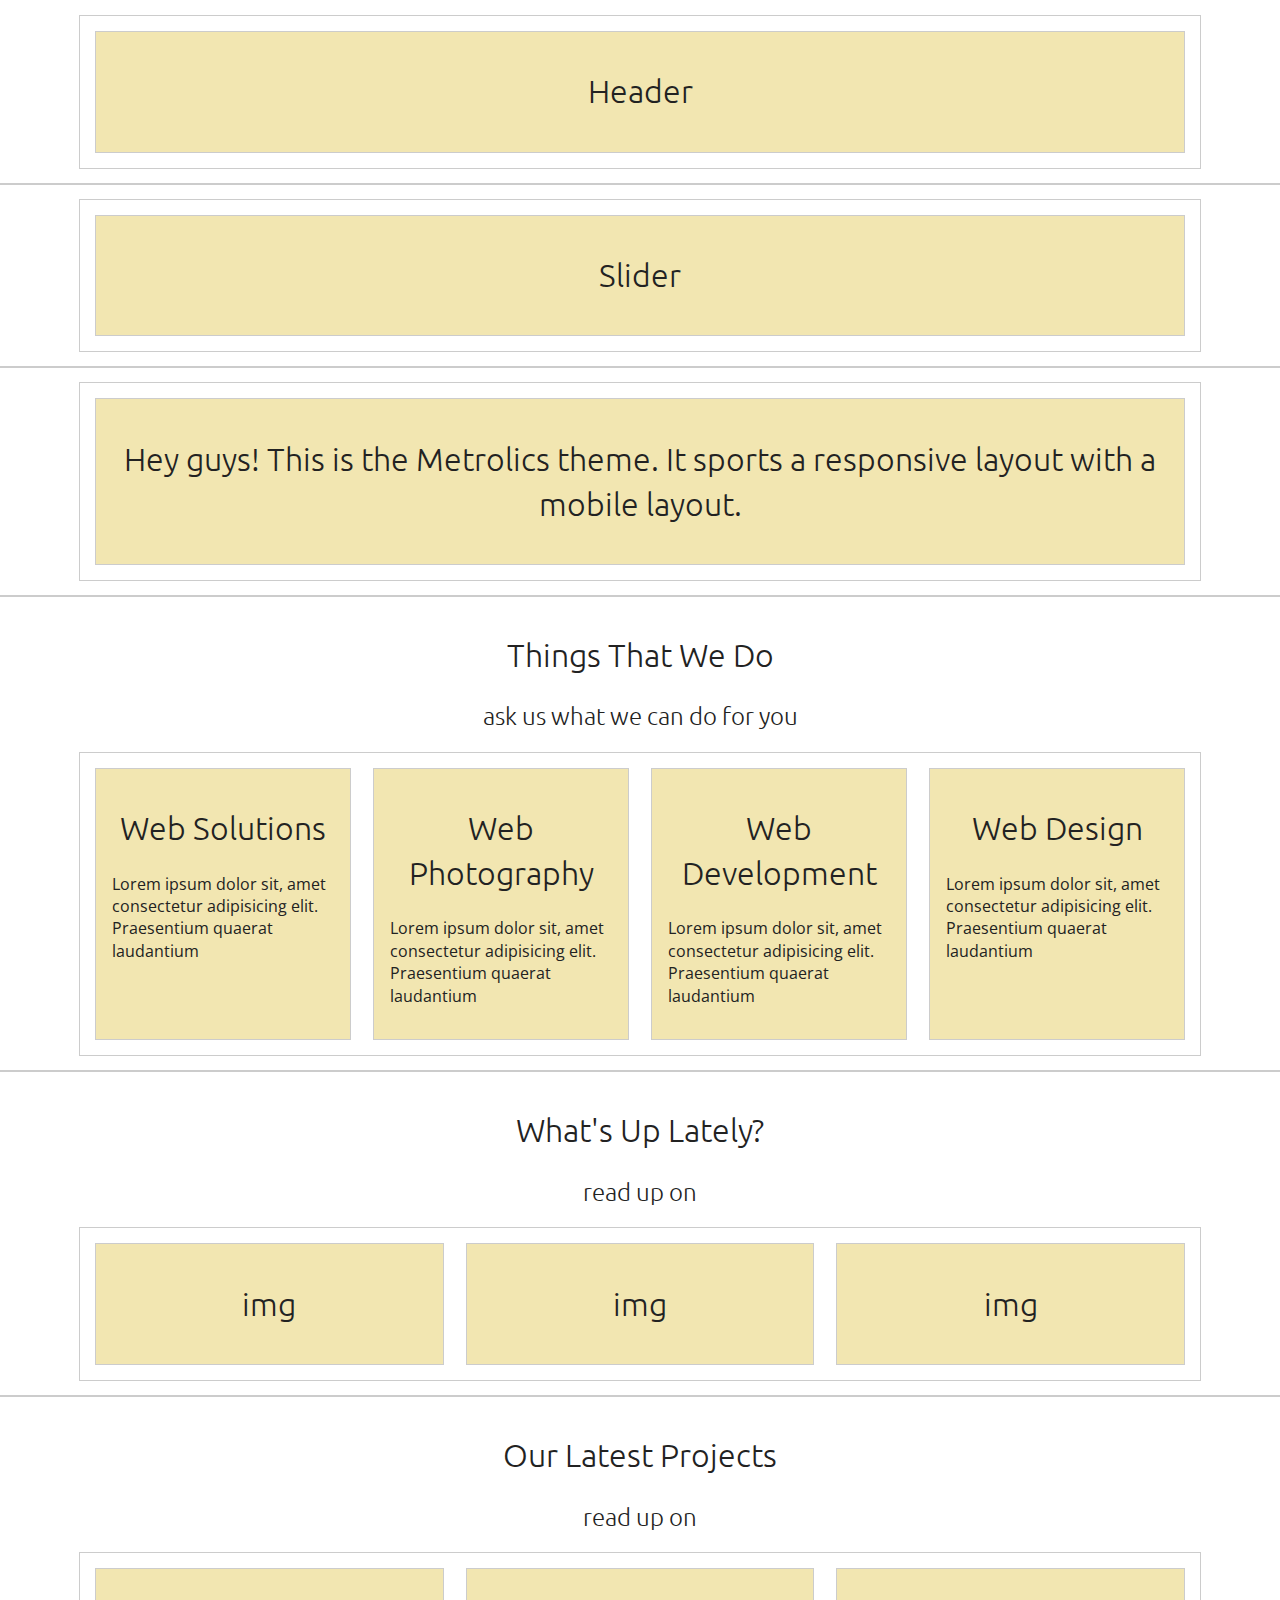
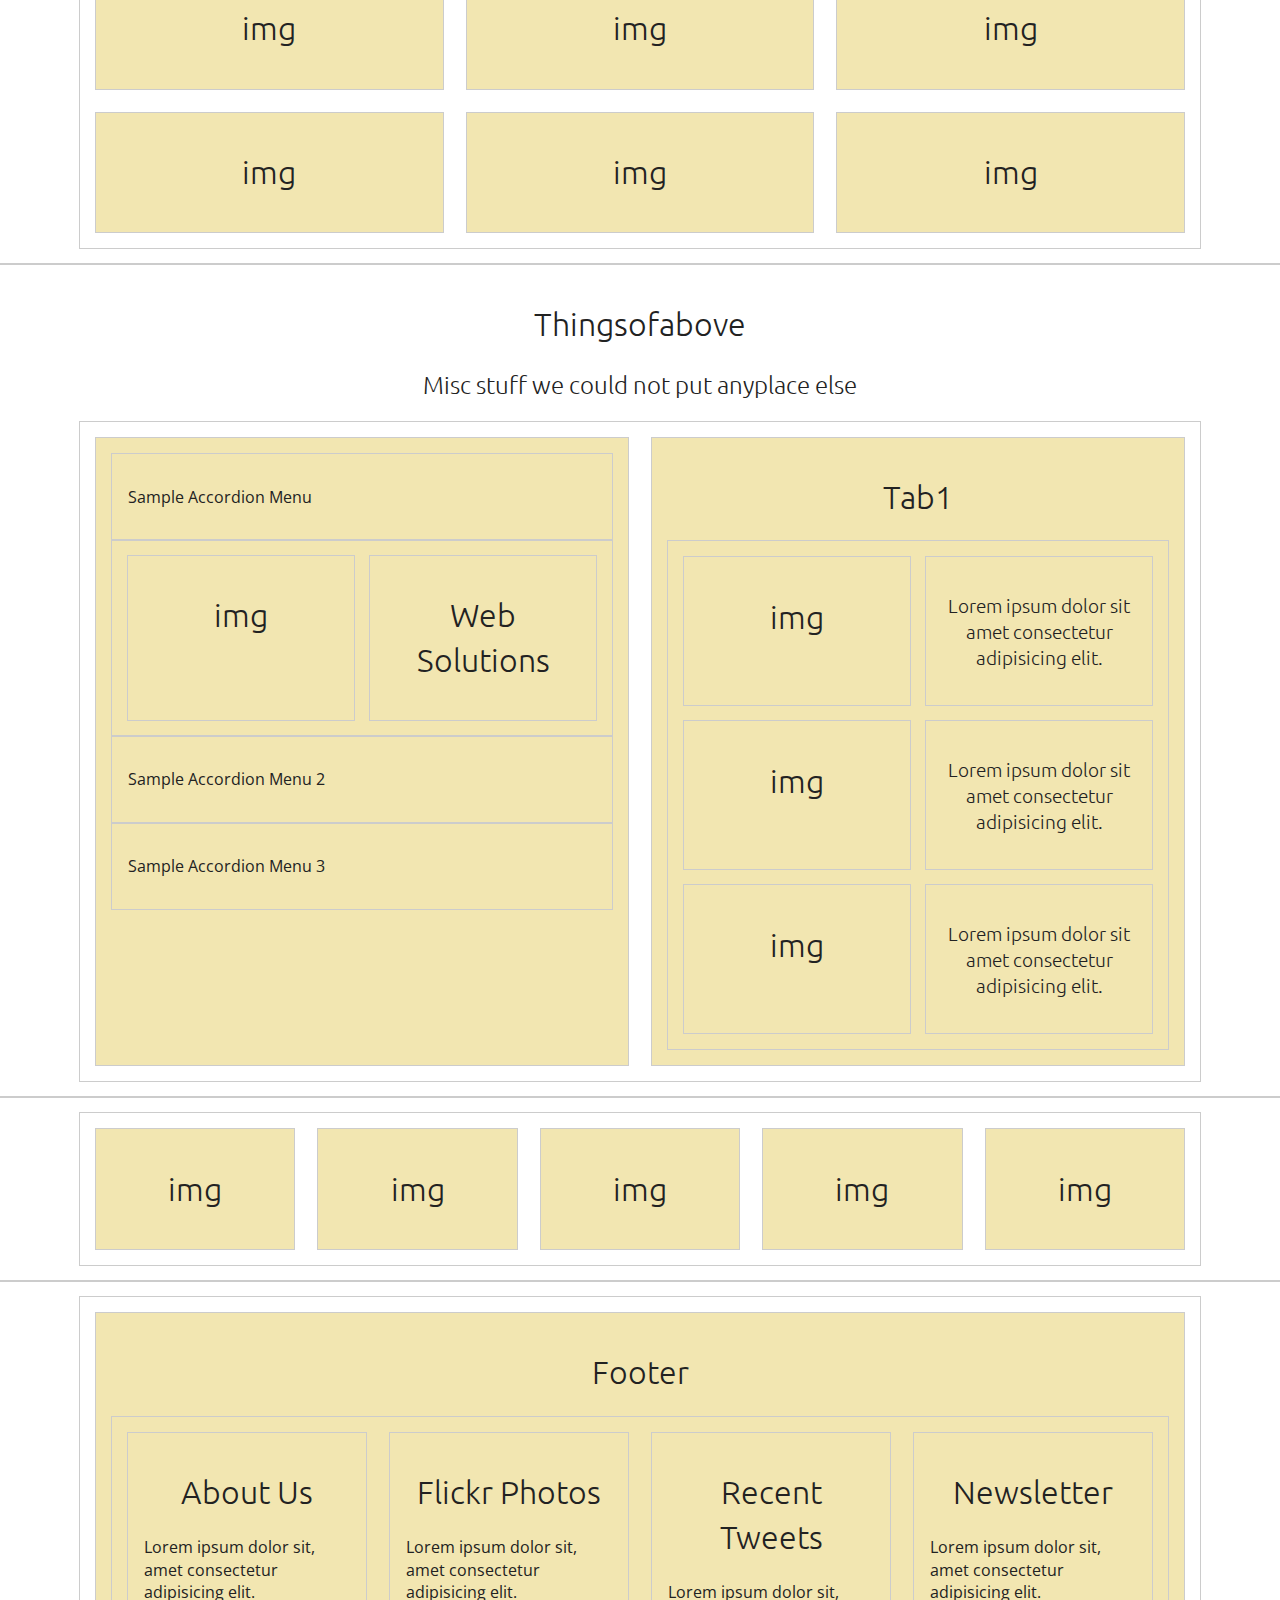
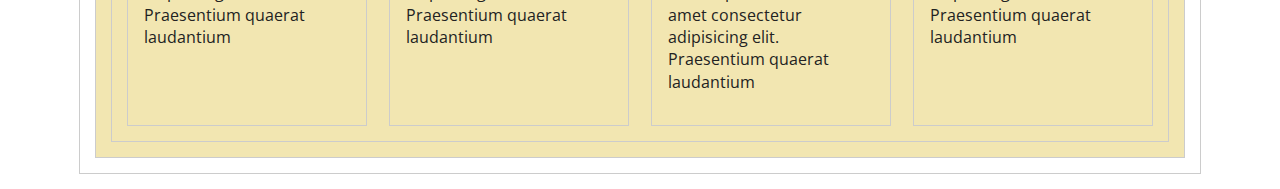
==== index.html @ db17555d "g" ====
<!doctype html>
<html class="no-js" lang="en">

<head>
    <meta charset="utf-8">
    <title>CSS Grid Example</title>
    <meta name="description" content="">
    <meta name="viewport" content="width=device-width, initial-scale=1">

    <link rel="manifest" href="site.webmanifest">
    <link rel="apple-touch-icon" href="icon.png">
    <!-- Place favicon.ico in the root directory -->

    <!-- Google Fonts used in Metrolics layout -->
    <link rel="preconnect" href="https://fonts.googleapis.com">
    <link rel="preconnect" href="https://fonts.gstatic.com" crossorigin>
    <link href="https://fonts.googleapis.com/css2?family=Open+Sans:ital,wght@0,400;0,700;1,400&family=Ubuntu:ital,wght@0,300;0,500;1,300&display=swap" rel="stylesheet">

    <link rel="stylesheet" href="css/normalize.css">
    <link rel="stylesheet" href="css/main.css">

    <meta name="theme-color" content="#fafafa">
</head>

<body>
    <header>
        <div class="row">
            <div class="col">
                <h1>Header</h1>
            </div>
        </div>
    </header>

    <div class="s-hide m-hide">
        <div class="row">
            <div class="col">
                <h1>Slider</h1>
            </div>
        </div>
    </div>

    <div class="">
        <div class="row">
            <div class="col">
                <h1>Hey guys! This is the <span>Metrolics</span> theme. It sports a responsive layout with a mobile layout.</h1>
            </div>
        </div>
    </div>

    <div class="">
        <h1> Things That We Do</h1>
        <h2> ask us what we can do for you </h2>
        <div class="row m-col-2 l-col-4">
            <div class="col">
                <h1>Web Solutions</h1>
                <p>Lorem ipsum dolor sit, amet consectetur adipisicing elit. Praesentium quaerat laudantium </p>
            </div>
            <div class="col">
                <h1>Web Photography</h1>
                <p>Lorem ipsum dolor sit, amet consectetur adipisicing elit. Praesentium quaerat laudantium </p>
            </div>
            <div class="col">
                <h1>Web Development</h1>
                <p>Lorem ipsum dolor sit, amet consectetur adipisicing elit. Praesentium quaerat laudantium </p>
            </div>
            <div class="col">
                <h1>Web Design</h1>
                <p>Lorem ipsum dolor sit, amet consectetur adipisicing elit. Praesentium quaerat laudantium </p>
            </div>
        </div>
    </div>

    <div class="">
        <h1> What's Up Lately?</h1>
        <h2> read up on </h2>
        <div class="row m-col-3 l-col-3">
            <div class="col">
                <h1>img</h1>
            </div>
            <div class="col">
                <h1>img</h1>
            </div>
            <div class="col">
                <h1>img</h1>
            </div>
        </div> 
        
    </div>
    <div class="">
        <h1> Our Latest Projects</h1>
        <h2> read up on </h2>
        <div class="row m-col-4 l-col-3">
            <div class="col">
                <h1>img</h1>
            </div>
            <div class="col">
                <h1>img</h1>
            </div>
            <div class="col">
                <h1>img</h1>
            </div>
            <div class="col">
                <h1>img</h1>
            </div>
            <div class="col">
                <h1>img</h1>
            </div>
            <div class="col">
                <h1>img</h1>
            </div>
        </div>
    </div>

    <div class="">
        <h1>Thingsofabove</h1>
        <h2>Misc stuff we could not put anyplace else</h2>
        <div class="row m-col-3 l-col-2">
            <div class="col m-row-span">
                <div class="section"><p>Sample Accordion Menu</p></div>
                <div class="grid m-col-2">
                    <div class="col">
                        <h1>img</h1>
                    </div>
                    <div class="col">
                        <h1>Web Solutions</h1>
                    </div>
                </div>
                <div class="section"><p>Sample Accordion Menu 2</p></div>
                <div class="section"><p>Sample Accordion Menu 3</p></div>
                

            </div>

            <div class="col m-row-span">
                <h1>Tab1</h1>
                <div class="grid m-col-2">
                    <div class="col">
                        <h1>img</h1>
                    </div>
                    <div class="col">
                        <h3>Lorem ipsum dolor sit amet consectetur adipisicing elit.</h3>
                    </div>
                    <div class="col">
                        <h1>img</h1>
                    </div>
                    <div class="col">
                        <h3>Lorem ipsum dolor sit amet consectetur adipisicing elit.</h3>
                    </div>
                    <div class="col">
                        <h1>img</h1>
                    </div>
                    <div class="col">
                        <h3>Lorem ipsum dolor sit amet consectetur adipisicing elit.</h3>
                    </div>
                </div>
            </div>
        </div>
        
    </div>


    <div class="s-hide m-hide">
        <div class="row m-col-5 l-col-1">
            <div class="col">
                <h1>img</h1>
            </div>
            <div class="col">
                <h1>img</h1>
            </div>
            <div class="col">
                <h1>img</h1>
            </div>
            <div class="col">
                <h1>img</h1>
            </div>
            <div class="col">
                <h1>img</h1>
            </div>
        </div>
    </div>

    <footer>
        <div class="row">
            <div class="col">
                <h1>Footer</h1>
                <div class="row m-col-2 l-col-4">
                    <div class="col">
                        <h1>About Us</h1>
                        <p>Lorem ipsum dolor sit, amet consectetur adipisicing elit. Praesentium quaerat laudantium </p>
                    </div>
                    <div class="col">
                        <h1>Flickr Photos</h1>
                        <p>Lorem ipsum dolor sit, amet consectetur adipisicing elit. Praesentium quaerat laudantium </p>
                    </div>
                    <div class="col">
                        <h1>Recent Tweets</h1>
                        <p>Lorem ipsum dolor sit, amet consectetur adipisicing elit. Praesentium quaerat laudantium </p>
                    </div>
                    <div class="col">
                        <h1>Newsletter</h1>
                        <p>Lorem ipsum dolor sit, amet consectetur adipisicing elit. Praesentium quaerat laudantium </p>
                    </div>
                </div>
            </div>
        </div>
    </footer>



    <script src="js/vendor/modernizr-3.11.2.min.js"></script>
    <script src="js/plugins.js"></script>
    <script src="js/main.js"></script>

</body>

</html>
---- css/main.css ----
/* ==========================================================================
    [Table of contents]

    1. BASE
        1.1 Page Rendering Defaults
        1.2 Core Styling
        1.3 Typography
    2. LAYOUT
        2.1 Core Layout
        2.2 Small only
        2.3 medium and up
        2.4 Medium only
        2.5 large screens and up
        2.6 Large only
    3. MODULES
    4. STATES
    5. THEME
    6. UTILITY classes
    7. PRINT

    refer to http://smacss.com/
    ========================================================================== */


/* ==========================================================================
   BASE
   ========================================================================== */


/* 1.1 Page Rendering Defaults */

html {
    color: #222;
    font-size: 1em;
    line-height: 1.4;
}

::-moz-selection {
    background: #b3d4fc;
    text-shadow: none;
}

::selection {
    background: #b3d4fc;
    text-shadow: none;
}

hr {
    display: block;
    height: 1px;
    border: 0;
    border-top: 1px solid #ccc;
    margin: 1em 0;
    padding: 0;
}

audio,
canvas,
iframe,
img,
svg,
video {
    vertical-align: middle;
}

fieldset {
    border: 0;
    margin: 0;
    padding: 0;
}

textarea {
    resize: vertical;
}


/* 1.2 Core Styling */


/* refer to https://css-tricks.com/box-sizing/ */

*,
*:before,
*:after {
    box-sizing: border-box;
}

img {
    width: 100%;
}


/* 1.3 Typgraphy */

h1,
h2,
h3,
h4,
h5,
h6 {
    font-family: Ubuntu, sans-serif;
    font-weight: 300;
    text-align: center;
}

p {
    font-family: 'Open Sans', Arial, Helvetica, sans-serif;
}


/* ==========================================================================
   2. LAYOUT
   ========================================================================== */


/* Helper to display empty layout containers*/

div,
main,
section,
footer,
header {
    outline: 1px solid #ccc;
    min-height: 1rem;
    padding: 1rem;
}


/* 2.1 Core layout */

.row {
    display: grid;
    row-gap: 1rem;
}

.col {
    position: relative;
    background-color: rgb(242, 230, 177);
}


/* 2.2 Small only */

@media screen and (max-width: 39.9375em) {
    .s-hide {
        display: none;
    }
}


/* 2.3 medium and up */

@media screen and (min-width: 40em) {
    .row {
        max-width: 70rem;
        column-gap: 1.5rem;
        row-gap: 1.5rem;
        margin: 0 auto;
    }
    .grid {
        display: grid;
        column-gap: 1rem;
        row-gap: 1rem;

    }
    .m-col-2 {
        grid-template-columns: 1fr 1fr;
    }
    .m-col-3 {
        grid-template-columns: repeat(3, 1fr);
    }
    .m-col-4 {
        grid-template-columns: repeat(4, 1fr);
    }
    .m-col-5 {
        grid-template-columns: repeat(5, 1fr);
    }
    .m-1-2 {
        grid-template-columns: 1fr 2fr;
    }
}


/* 2.4 Medium only */

@media screen and (min-width: 40em) and (max-width: 63.9375em) {
    .m-row-span {
        grid-column-start: 1;
        grid-column-end: -1;
    }
    .m-hide {
        display: none;
    }
}


/* 2.5 large screens and up 2.6 Large only */

@media screen and (min-width: 64em) {
    .l-col-2 {
        grid-template-columns: 1fr 1fr;
    }
    .l-col-3 {
        grid-template-columns: repeat(3, 1fr);
    }
    .l-col-4 {
        grid-template-columns: repeat(4, 1fr);
    }
    .l-col-5 {
        grid-template-columns: repeat(5, 1fr);
    }
    .l-col-6 {
        grid-template-columns: repeat(6, 1fr);
    }
    .l-row-span {
        grid-column-start: 1;
        grid-column-end: -1;
    }
    .l-hide {
        display: none;
    }
}


/* ==========================================================================
   2. MODULES
   ========================================================================== */


/* ==========================================================================
   2. STATES
   ========================================================================== */


/* ==========================================================================
   2. THEME
   ========================================================================== */


/* ==========================================================================
   6. UTILITY classes
   ========================================================================== */


/*
 * Hide visually and from screen readers
 */

.hidden,
[hidden] {
    display: none !important;
}


/*
 * Hide only visually, but have it available for screen readers:
 * https://snook.ca/archives/html_and_css/hiding-content-for-accessibility
 *
 * 1. For long content, line feeds are not interpreted as spaces and small width
 *    causes content to wrap 1 word per line:
 *    https://medium.com/@jessebeach/beware-smushed-off-screen-accessible-text-5952a4c2cbfe
 */

.sr-only {
    border: 0;
    clip: rect(0, 0, 0, 0);
    height: 1px;
    margin: -1px;
    overflow: hidden;
    padding: 0;
    position: absolute;
    white-space: nowrap;
    width: 1px;
    /* 1 */
}


/*
 * Extends the .sr-only class to allow the element
 * to be focusable when navigated to via the keyboard:
 * https://www.drupal.org/node/897638
 */

.sr-only.focusable:active,
.sr-only.focusable:focus {
    clip: auto;
    height: auto;
    margin: 0;
    overflow: visible;
    position: static;
    white-space: inherit;
    width: auto;
}


/*
 * Hide visually and from screen readers, but maintain layout
 */

.invisible {
    visibility: hidden;
}


/*
 * Clearfix: contain floats
 *
 * For modern browsers
 * 1. The space content is one way to avoid an Opera bug when the
 *    `contenteditable` attribute is included anywhere else in the document.
 *    Otherwise it causes space to appear at the top and bottom of elements
 *    that receive the `clearfix` class.
 * 2. The use of `table` rather than `block` is only necessary if using
 *    `:before` to contain the top-margins of child elements.
 */

.clearfix::before,
.clearfix::after {
    content: " ";
    display: table;
}

.clearfix::after {
    clear: both;
}

@media print,
(-webkit-min-device-pixel-ratio: 1.25),
(min-resolution: 1.25dppx),
(min-resolution: 120dpi) {
    /* Style adjustments for high resolution devices */
}


/* ==========================================================================
   7. PRINT  styles.
   Inlined to avoid the additional HTTP request:
   https://www.phpied.com/delay-loading-your-print-css/
   ========================================================================== */

@media print {
    *,
    *::before,
    *::after {
        background: #fff !important;
        color: #000 !important;
        /* Black prints faster */
        box-shadow: none !important;
        text-shadow: none !important;
    }
    a,
    a:visited {
        text-decoration: underline;
    }
    a[href]::after {
        content: " (" attr(href) ")";
    }
    abbr[title]::after {
        content: " (" attr(title) ")";
    }
    /*
   * Don't show links that are fragment identifiers,
   * or use the `javascript:` pseudo protocol
   */
    a[href^="#"]::after,
    a[href^="javascript:"]::after {
        content: "";
    }
    pre {
        white-space: pre-wrap !important;
    }
    pre,
    blockquote {
        border: 1px solid #999;
        page-break-inside: avoid;
    }
    /*
   * Printing Tables:
   * https://web.archive.org/web/20180815150934/http://css-discuss.incutio.com/wiki/Printing_Tables
   */
    thead {
        display: table-header-group;
    }
    tr,
    img {
        page-break-inside: avoid;
    }
    p,
    h2,
    h3 {
        orphans: 3;
        widows: 3;
    }
    h2,
    h3 {
        page-break-after: avoid;
    }
}
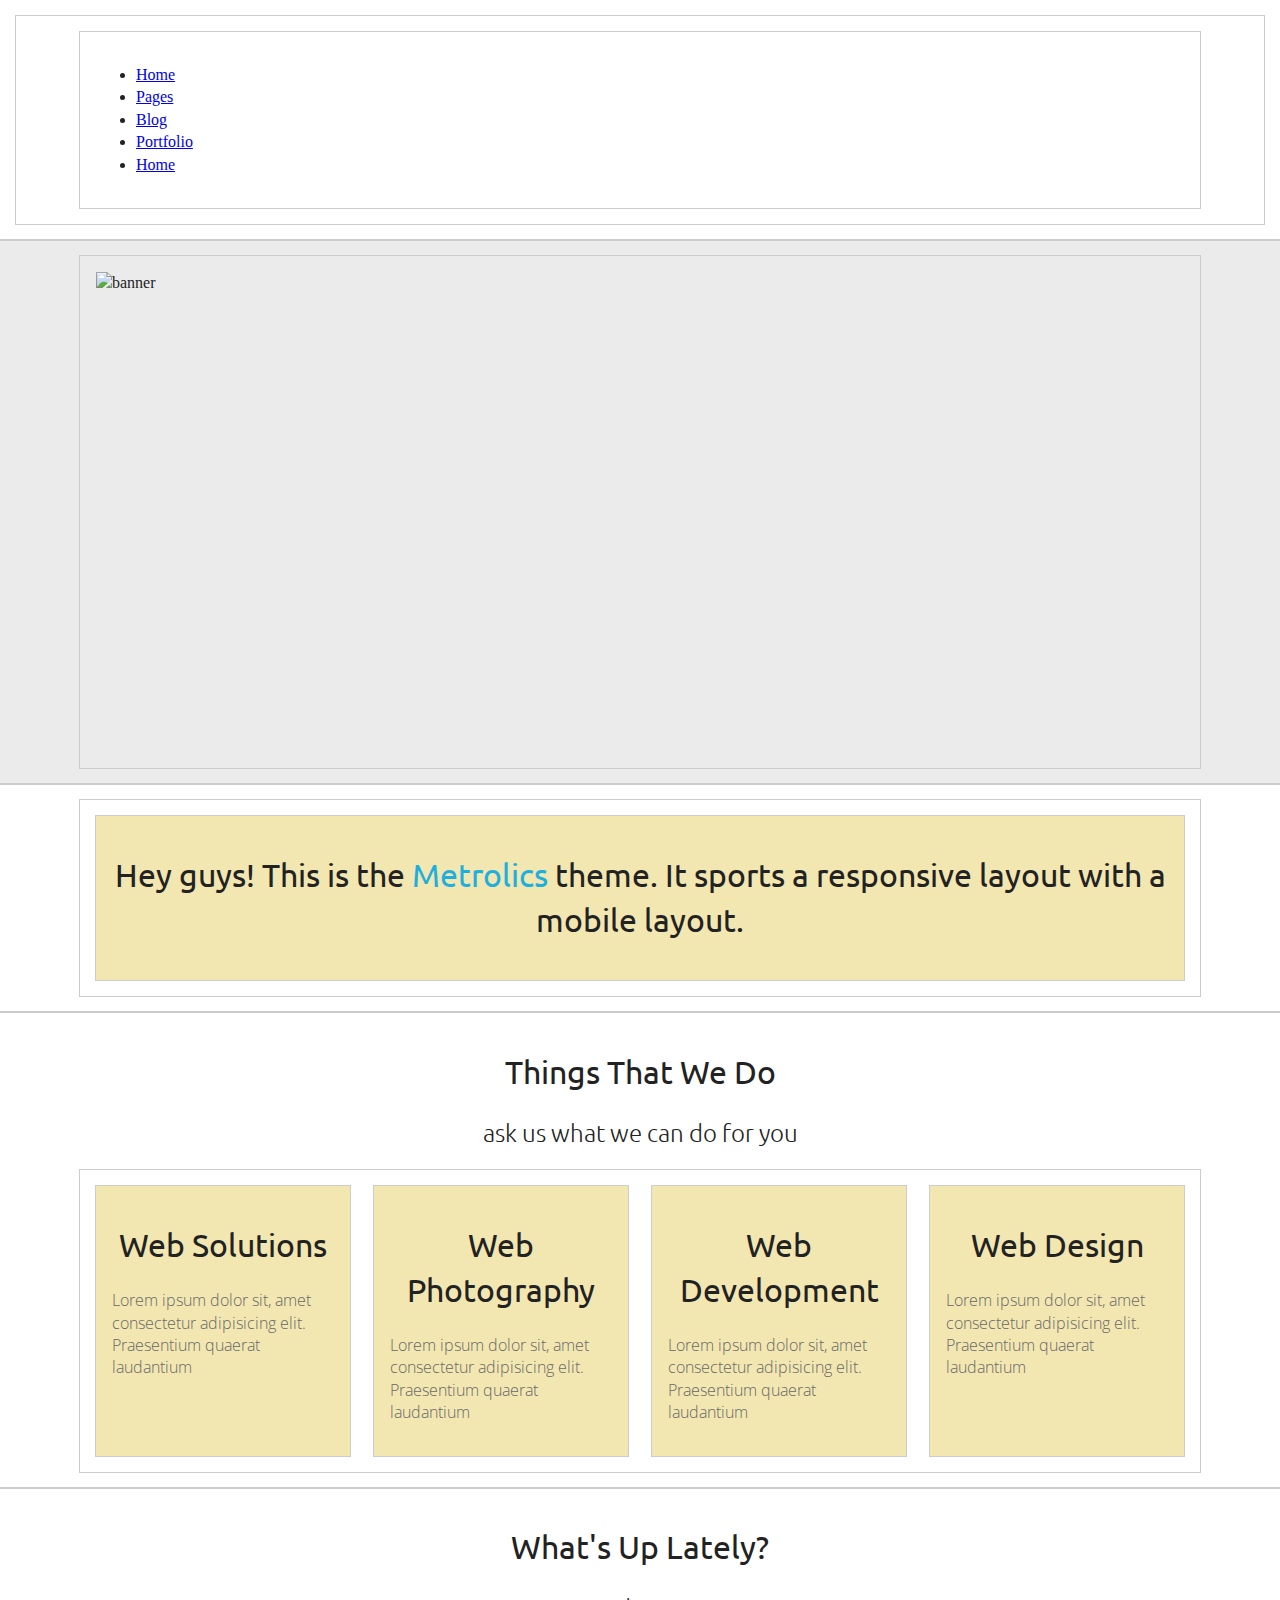
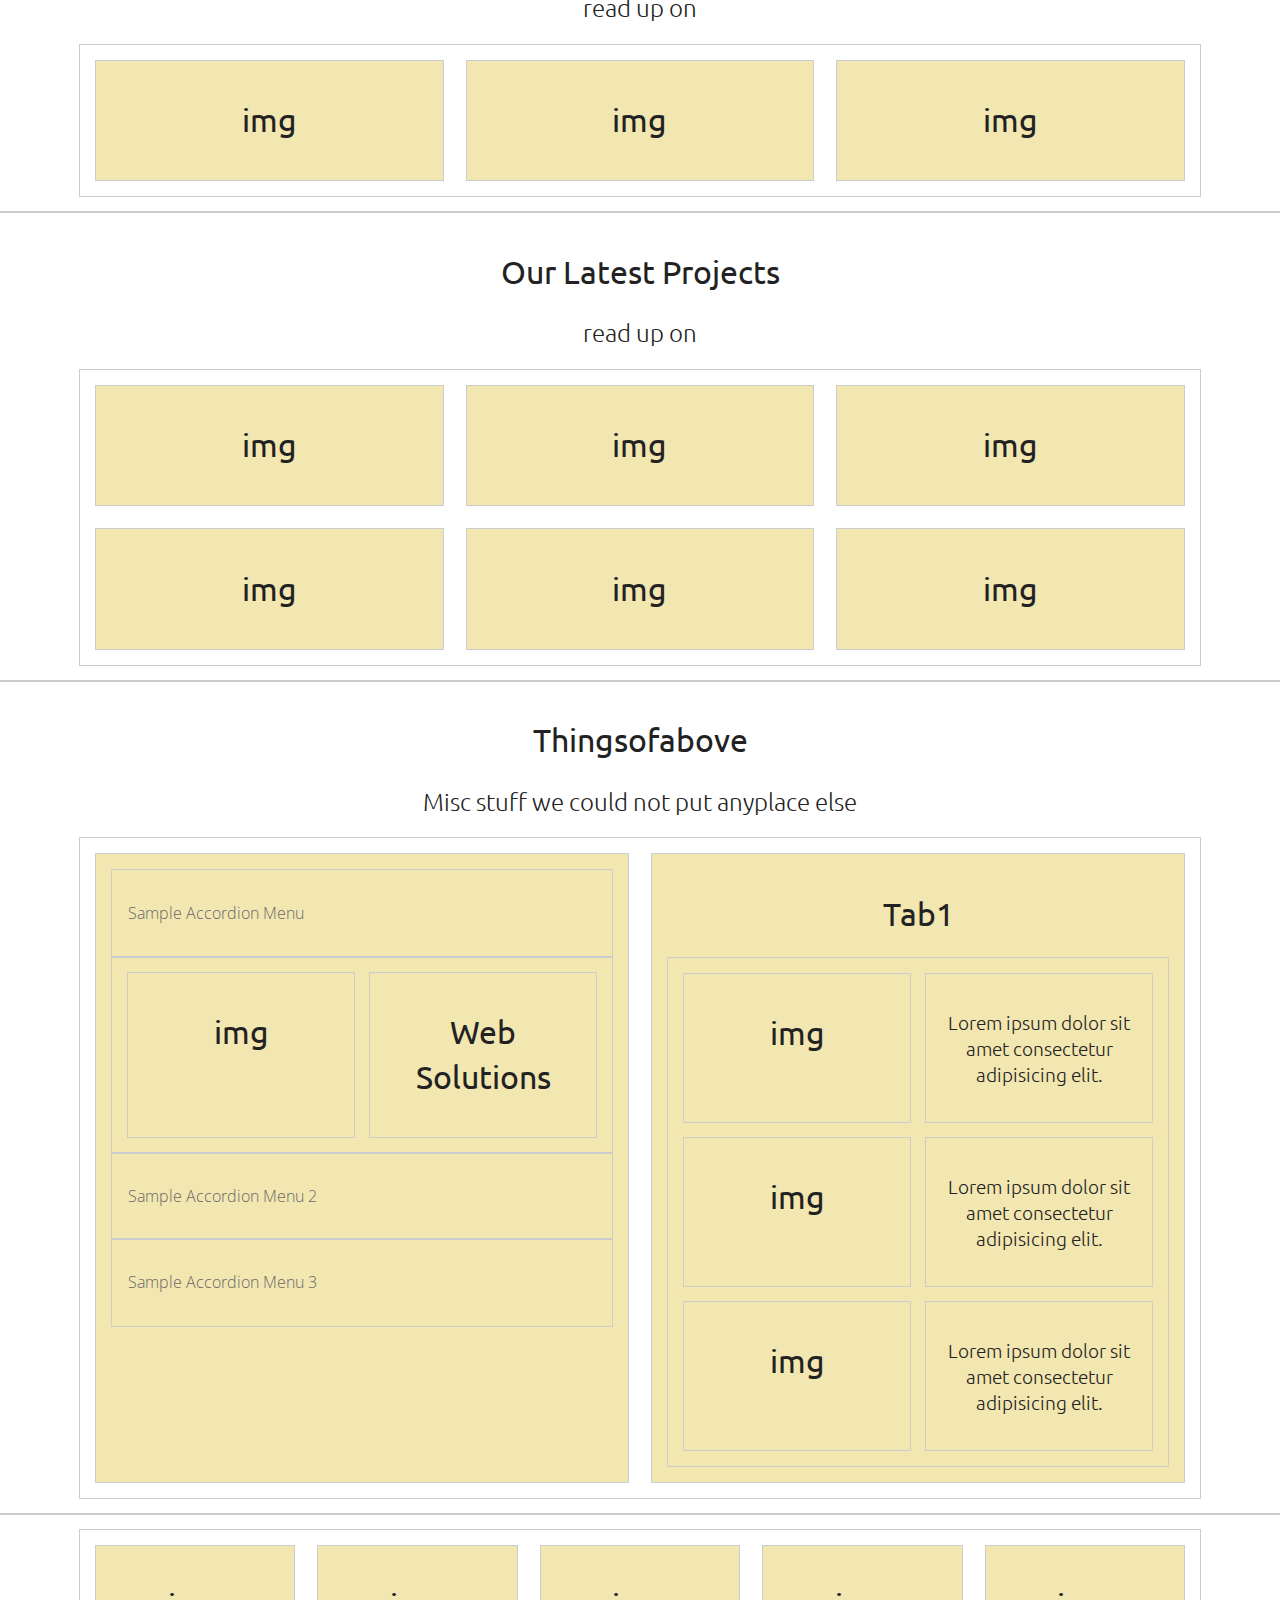
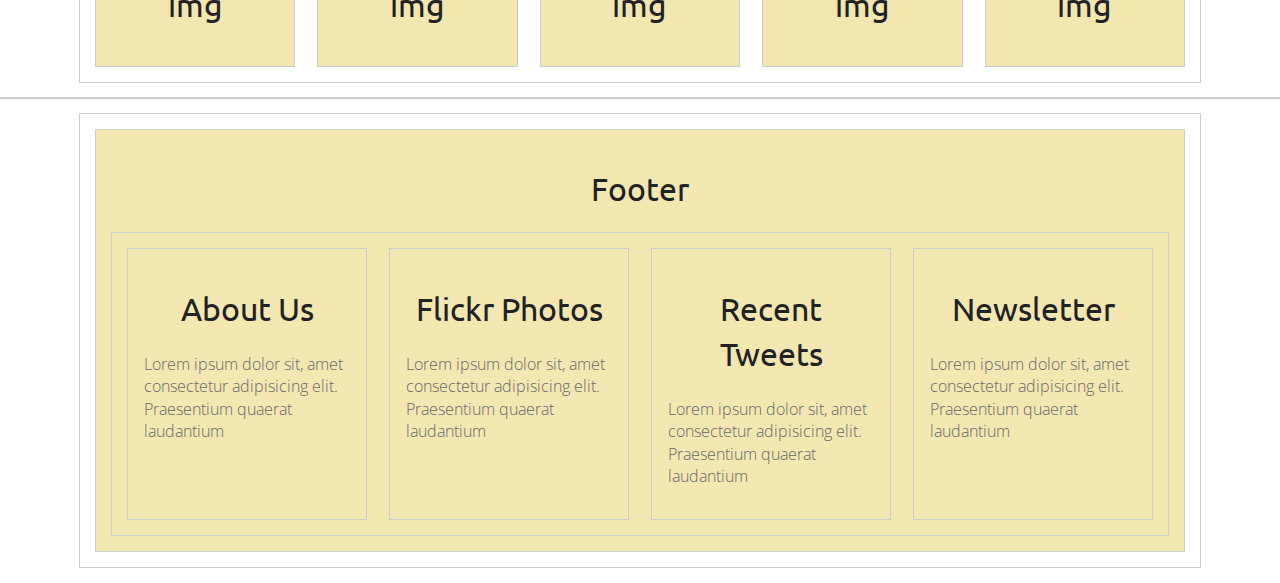
==== commit e2a1a906: "k" ====
--- a/index.html
+++ b/index.html
@@ -23,19 +23,26 @@
 </head>
 
 <body>
-    <header>
+    <div class="header">
+        <div class="navbar">
+            <div class="row">
+                <nav>
+                    <ul>
+                        <li class="active"><a href="#">Home</a></li>
+                        <li><a href="#">Pages</a></li>
+                        <li><a href="#">Blog</a></li>
+                        <li><a href="#">Portfolio</a></li>
+                        <li><a href="#">Home</a></li>
+                    </ul>
+                </nav>
+            </div>
+
+        </div>
+    </div>
+
+    <div class="slider s-hide m-hide">
         <div class="row">
-            <div class="col">
-                <h1>Header</h1>
-            </div>
-        </div>
-    </header>
-
-    <div class="s-hide m-hide">
-        <div class="row">
-            <div class="col">
-                <h1>Slider</h1>
-            </div>
+            <img class="slider-image"  src="https://images.alphacoders.com/617/thumb-1920-617270.jpg" alt="banner">
         </div>
     </div>
 
@@ -111,7 +118,7 @@
         </div>
     </div>
 
-    <div class="">
+    <div class="s-hide m-hide">
         <h1>Thingsofabove</h1>
         <h2>Misc stuff we could not put anyplace else</h2>
         <div class="row m-col-3 l-col-2">
--- a/css/main.css
+++ b/css/main.css
@@ -35,6 +35,10 @@
     line-height: 1.4;
 }
 
+body {
+    background-color: #ffffff;
+}
+
 ::-moz-selection {
     background: #b3d4fc;
     text-shadow: none;
@@ -43,6 +47,10 @@
 ::selection {
     background: #b3d4fc;
     text-shadow: none;
+}
+
+span {
+    color: #1eafde;
 }
 
 hr {
@@ -92,19 +100,28 @@
 
 /* 1.3 Typgraphy */
 
-h1,
+h1{
+    font-family: Ubuntu, sans-serif;
+    color: #222;
+    font-weight: 400;
+    text-align: center;
+}
 h2,
 h3,
 h4,
 h5,
 h6 {
     font-family: Ubuntu, sans-serif;
+    color: #222;
     font-weight: 300;
     text-align: center;
 }
 
 p {
     font-family: 'Open Sans', Arial, Helvetica, sans-serif;
+    color: rgb(105, 105, 105);
+    font-size: 40;
+    font-weight: 300;
 }
 
 
@@ -119,12 +136,28 @@
 main,
 section,
 footer,
-header {
+.header {
     outline: 1px solid #ccc;
     min-height: 1rem;
     padding: 1rem;
 }
 
+
+/*slider*/
+.slider{
+    background-color: #ebebeb;
+}
+
+.slider-image{
+    width: 100%;
+    height: 30rem;
+    object-fit: cover;
+    
+}
+
+/*navbar*/
+
+.navbar{}
 
 /* 2.1 Core layout */
 
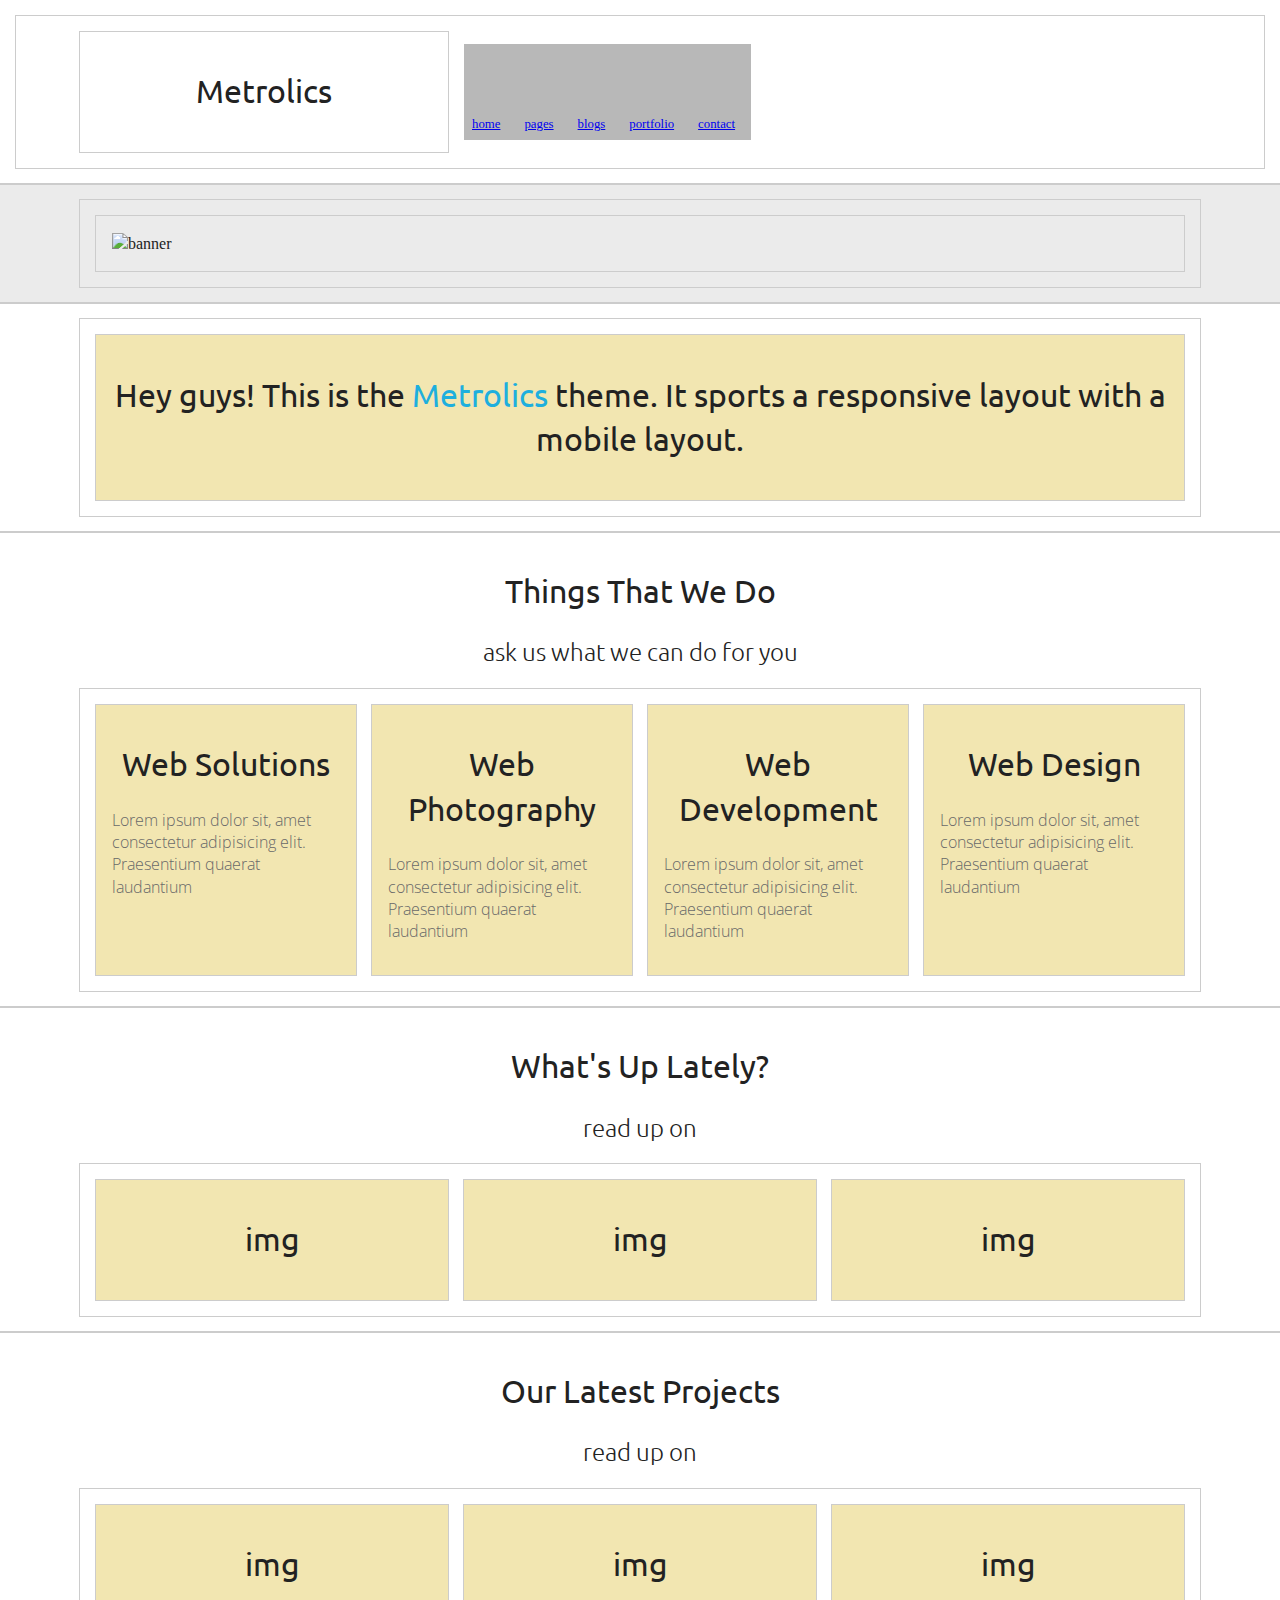
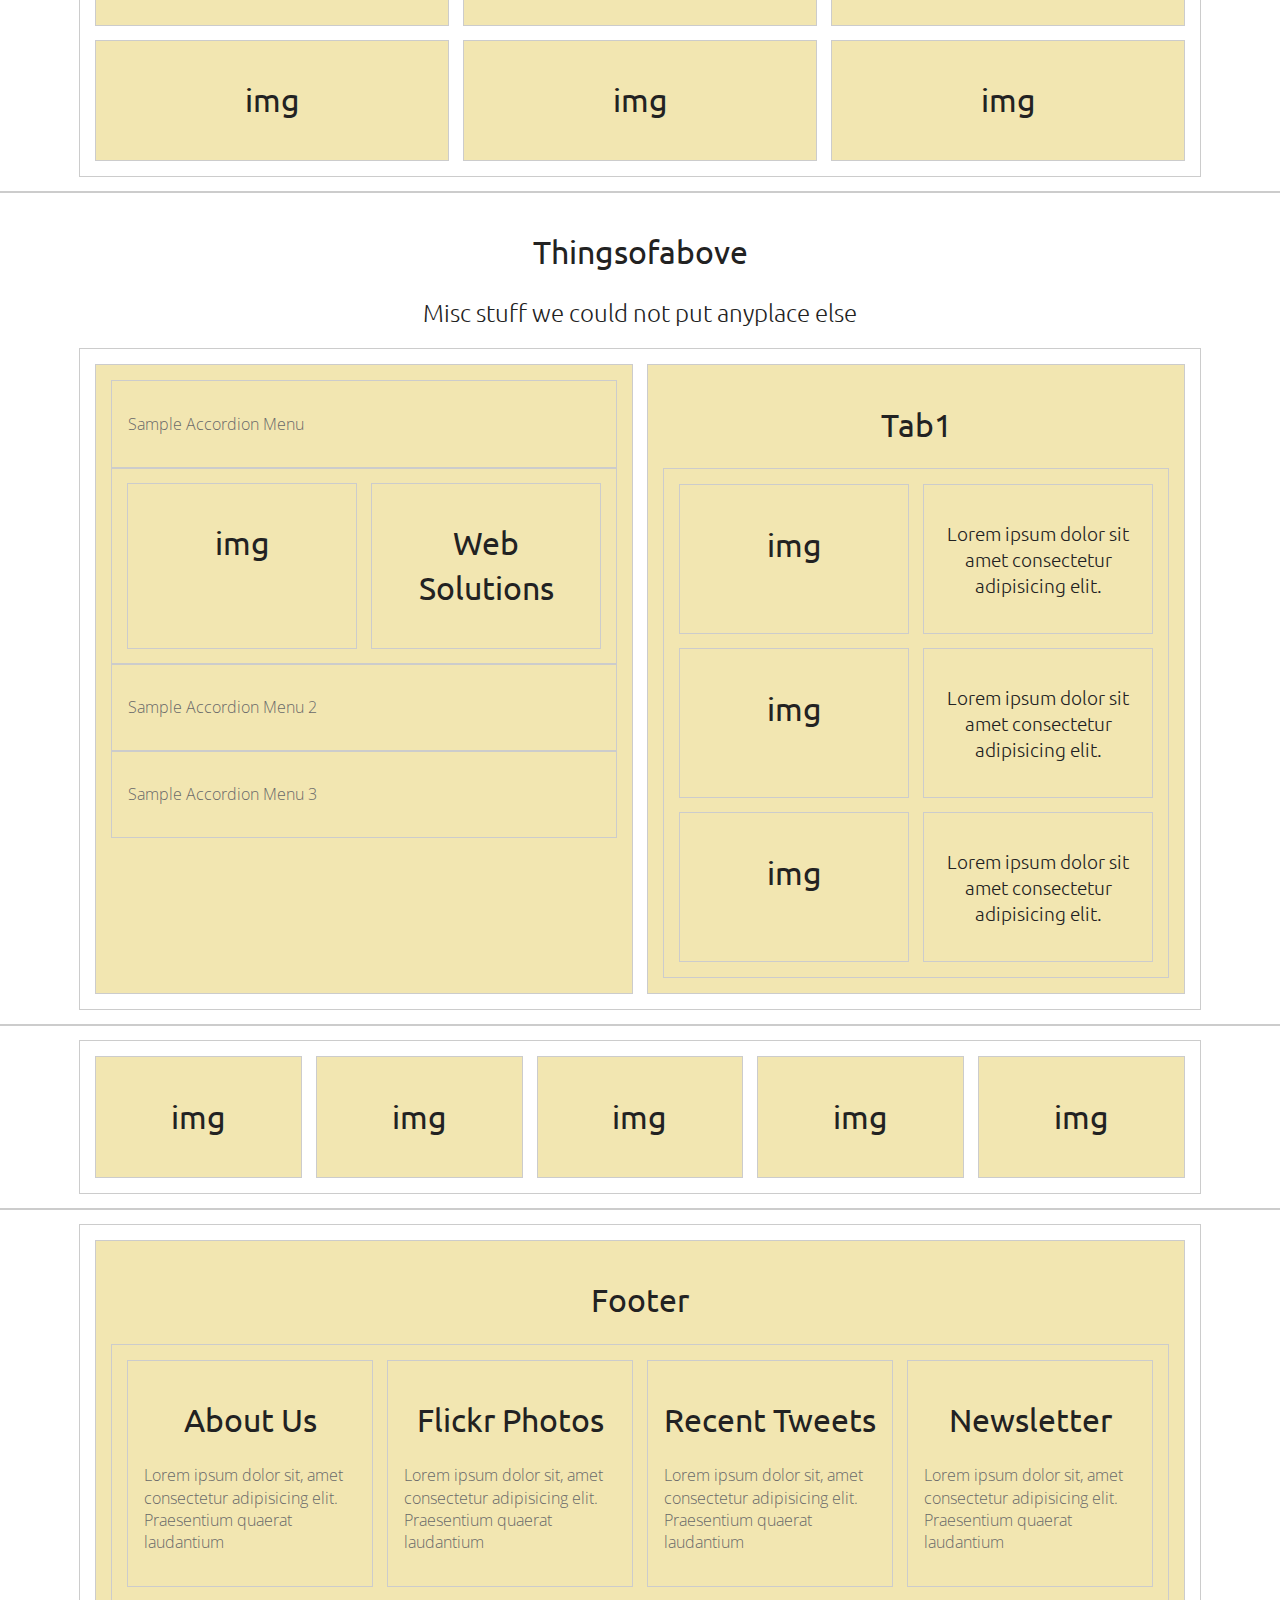
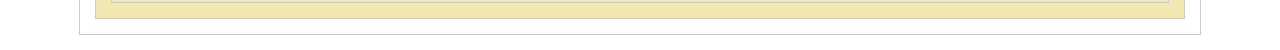
==== commit d5f2e82d: "a" ====
--- a/index.html
+++ b/index.html
@@ -24,25 +24,32 @@
 
 <body>
     <div class="header">
-        <div class="navbar">
-            <div class="row">
-                <nav>
-                    <ul>
-                        <li class="active"><a href="#">Home</a></li>
-                        <li><a href="#">Pages</a></li>
-                        <li><a href="#">Blog</a></li>
-                        <li><a href="#">Portfolio</a></li>
-                        <li><a href="#">Home</a></li>
-                    </ul>
+        <div class="page__header">
+            <nav class="row m-1-2">
+                <nav class="mobile-nav m-hide l-hide">
+                    mobile menu
                 </nav>
-            </div>
-
+                <div class="column">
+                    <h1>Metrolics</h1>
+                </div>
+                <nav class="column main-nav">
+                    <a href="#" class="main-nav__item active">home</a>
+                    <a href="#" class="main-nav__item active">pages</a>
+                    <a href="#" class="main-nav__item active">blogs</a>
+                    <a href="#" class="main-nav__item active">portfolio</a>
+                    <a href="#" class="main-nav__item active">contact</a>
+                </nav>
+
+            </nav>
         </div>
     </div>
 
     <div class="slider s-hide m-hide">
         <div class="row">
-            <img class="slider-image"  src="https://images.alphacoders.com/617/thumb-1920-617270.jpg" alt="banner">
+            <div class="column">
+                <img class="slider-image"  src="https://images.alphacoders.com/617/thumb-1920-617270.jpg" alt="banner">
+
+            </div>
         </div>
     </div>
 
--- a/css/main.css
+++ b/css/main.css
@@ -157,7 +157,11 @@
 
 /*navbar*/
 
-.navbar{}
+.main-nav {
+    display: none;
+    flex-direction: column;
+    align-items: center;
+}
 
 /* 2.1 Core layout */
 
@@ -185,9 +189,9 @@
 
 @media screen and (min-width: 40em) {
     .row {
+        display: grid;
         max-width: 70rem;
-        column-gap: 1.5rem;
-        row-gap: 1.5rem;
+        column-gap: 1rem;
         margin: 0 auto;
     }
     .grid {
@@ -210,6 +214,26 @@
     }
     .m-1-2 {
         grid-template-columns: 1fr 2fr;
+    }
+    .row-span {
+        grid-column-start: 1;
+        grid-column-end: -1;
+    }
+    .main-nav {
+        display: flex;
+        flex-direction: row;
+    }
+
+    .main-nav__item {
+        padding: 4rem 1rem 0rem .5rem;
+        line-height: 2rem;
+        font-size: .8rem;
+        text-align: left;
+        background-color: rgb(184, 184, 184);
+        background-repeat: no-repeat;
+        background-position-x: center;
+        background-position-y: center;
+        background-size: 2.3rem, 1.4rem;
     }
 }
 
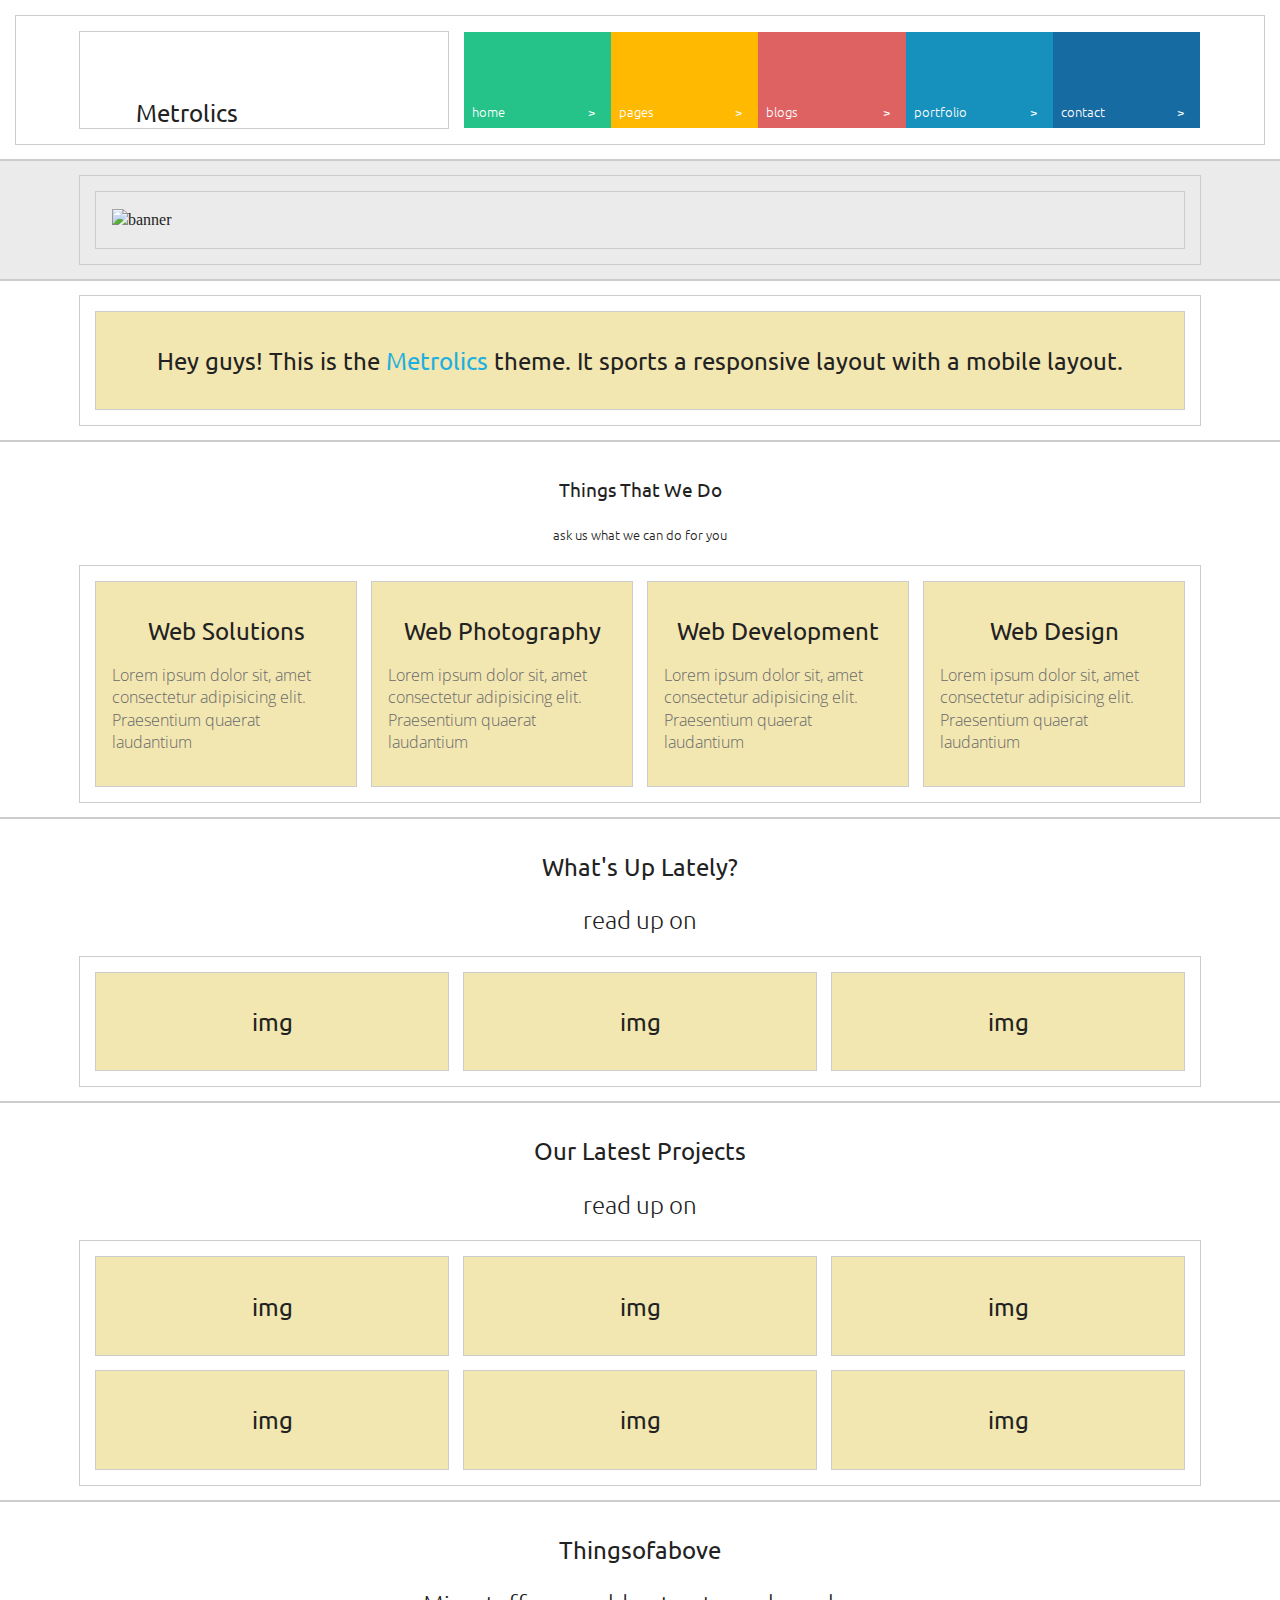
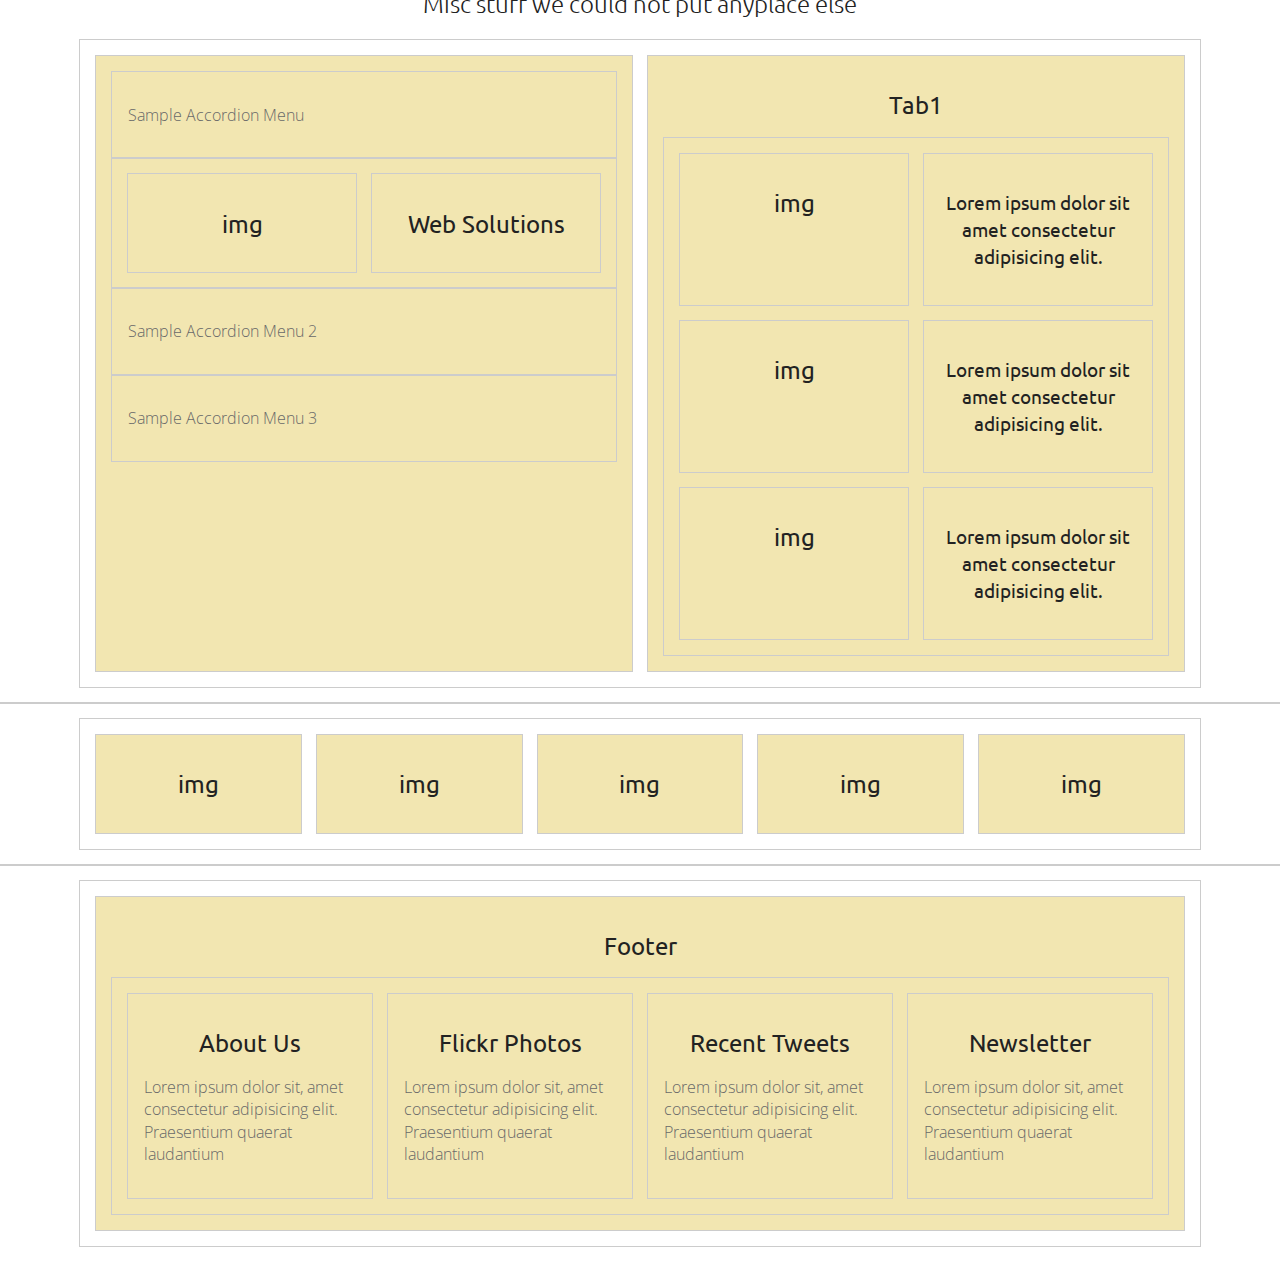
==== commit 13f60565: "i" ====
--- a/index.html
+++ b/index.html
@@ -27,10 +27,9 @@
         <div class="page__header">
             <nav class="row m-1-2">
                 <nav class="mobile-nav m-hide l-hide">
-                    mobile menu
                 </nav>
                 <div class="column">
-                    <h1>Metrolics</h1>
+                    <h1 class="logo">Metrolics</h1>
                 </div>
                 <nav class="column main-nav">
                     <a href="#" class="main-nav__item active">home</a>
@@ -62,8 +61,8 @@
     </div>
 
     <div class="">
-        <h1> Things That We Do</h1>
-        <h2> ask us what we can do for you </h2>
+        <h3> Things That We Do</h3>
+        <h5> ask us what we can do for you </h5>
         <div class="row m-col-2 l-col-4">
             <div class="col">
                 <h1>Web Solutions</h1>
--- a/css/main.css
+++ b/css/main.css
@@ -105,9 +105,16 @@
     color: #222;
     font-weight: 400;
     text-align: center;
+    font-size: 1.5rem;
+}
+h3{
+    font-family: Ubuntu, sans-serif;
+    color: #222;
+    font-weight: 400;
+    text-align: center;
+    font-size: 1.2rem;
 }
 h2,
-h3,
 h4,
 h5,
 h6 {
@@ -142,7 +149,16 @@
     padding: 1rem;
 }
 
-
+.column{
+    position: relative;
+}
+
+.logo {
+    margin-left: 2.5rem;
+    max-height: 1rem;
+    position: absolute;
+    bottom: 0;
+}
 /*slider*/
 .slider{
     background-color: #ebebeb;
@@ -163,6 +179,27 @@
     align-items: center;
 }
 
+/* main nav colours and icons */
+.main-nav__item:nth-child(1) {
+    background-color: #25c389;
+    background-image: url(assets\home_FILL0_wght400_GRAD0_opsz48.svg);
+}
+.main-nav__item:nth-child(2) {
+    background-color: #ffb901;
+    background-image: url(assets\pin_drop_FILL0_wght400_GRAD0_opsz48.svg), url();
+}
+.main-nav__item:nth-child(3) {
+    background-color: #de6262;
+    background-image: url(assets\campaign_FILL0_wght400_GRAD0_opsz48.svg), url();
+}
+.main-nav__item:nth-child(4) {
+    background-color: #1691bd;
+    background-image: url(assets\work_FILL0_wght400_GRAD0_opsz48.svg), url();
+}
+.main-nav__item:nth-child(5) {
+    background-color: #166ba2;
+    background-image: url(assets\mail_FILL0_wght400_GRAD0_opsz48.svg), url();
+}
 /* 2.1 Core layout */
 
 .row {
@@ -173,6 +210,38 @@
 .col {
     position: relative;
     background-color: rgb(242, 230, 177);
+}
+
+.main-nav {
+    display: none;
+    flex-direction: column;
+    align-items: center;
+}
+
+.main-nav__item {
+    display: block;
+    position: relative;
+    font-size: 2rem;
+    text-decoration: none;
+    text-align: left;
+    width: 100%;
+    color: white;
+    line-height: 4rem;
+    background-repeat: no-repeat;
+    font-family: Ubuntu, sans-serif;
+    font-weight: 300;
+    text-align: center;
+}
+
+.main-nav__item::after {
+    content: ">";
+    display: inline-block;
+    position: absolute;
+    right: 1rem;
+}
+
+.main-nav__item::after::after {
+    content: "";
 }
 
 
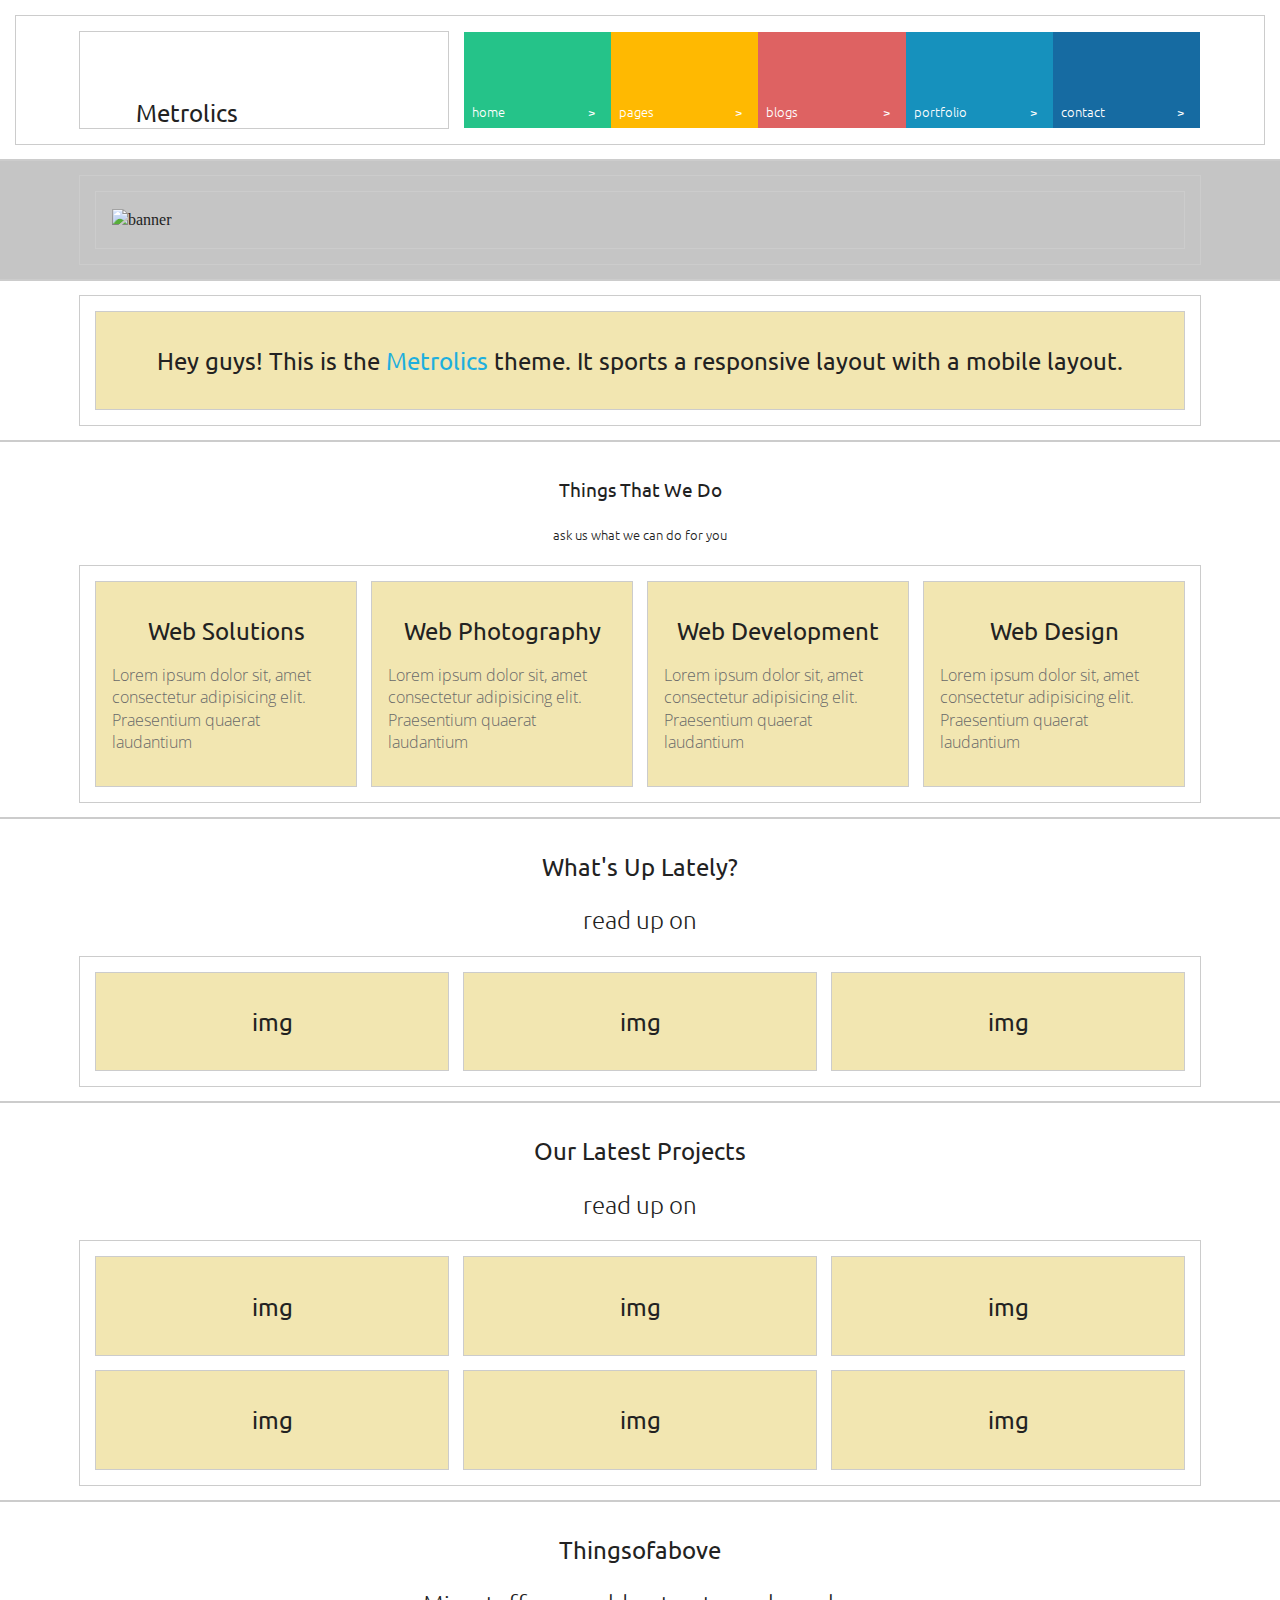
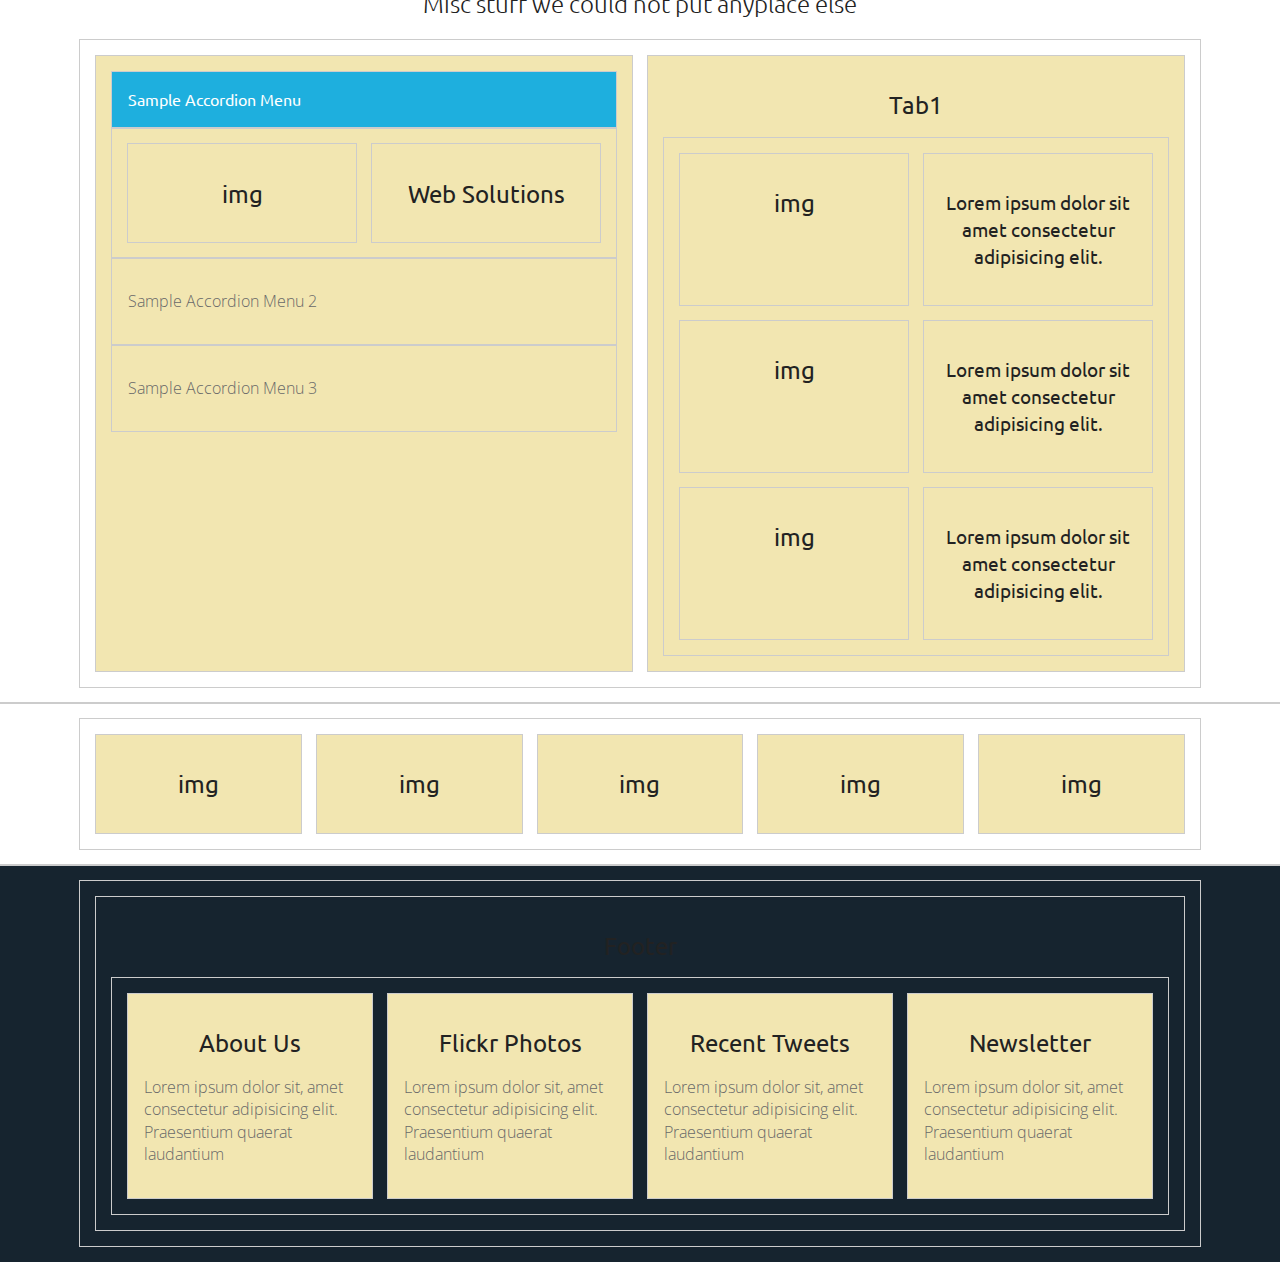
==== commit d5bf8ea1: "asd" ====
--- a/index.html
+++ b/index.html
@@ -129,7 +129,7 @@
         <h2>Misc stuff we could not put anyplace else</h2>
         <div class="row m-col-3 l-col-2">
             <div class="col m-row-span">
-                <div class="section"><p>Sample Accordion Menu</p></div>
+                <div class="sectionone"><p1>Sample Accordion Menu</p1></div>
                 <div class="grid m-col-2">
                     <div class="col">
                         <h1>img</h1>
@@ -194,7 +194,7 @@
 
     <footer>
         <div class="row">
-            <div class="col">
+            <div class="footer-col">
                 <h1>Footer</h1>
                 <div class="row m-col-2 l-col-4">
                     <div class="col">
--- a/css/main.css
+++ b/css/main.css
@@ -161,7 +161,7 @@
 }
 /*slider*/
 .slider{
-    background-color: #ebebeb;
+    background-color: #c5c5c5;
 }
 
 .slider-image{
@@ -200,6 +200,26 @@
     background-color: #166ba2;
     background-image: url(assets\mail_FILL0_wght400_GRAD0_opsz48.svg), url();
 }
+
+/*footer */
+footer{
+    background-color: #16242f;
+}
+
+/*section */
+.sectionone{
+    background-color: #1eafde;
+    font-size: 1rem;
+}
+
+p1{
+    font-family: Ubuntu, sans-serif;
+    color: rgb(255, 255, 255);
+    font-weight: 400;
+    text-align: center;
+    font-size: 1rem;
+}
+
 /* 2.1 Core layout */
 
 .row {
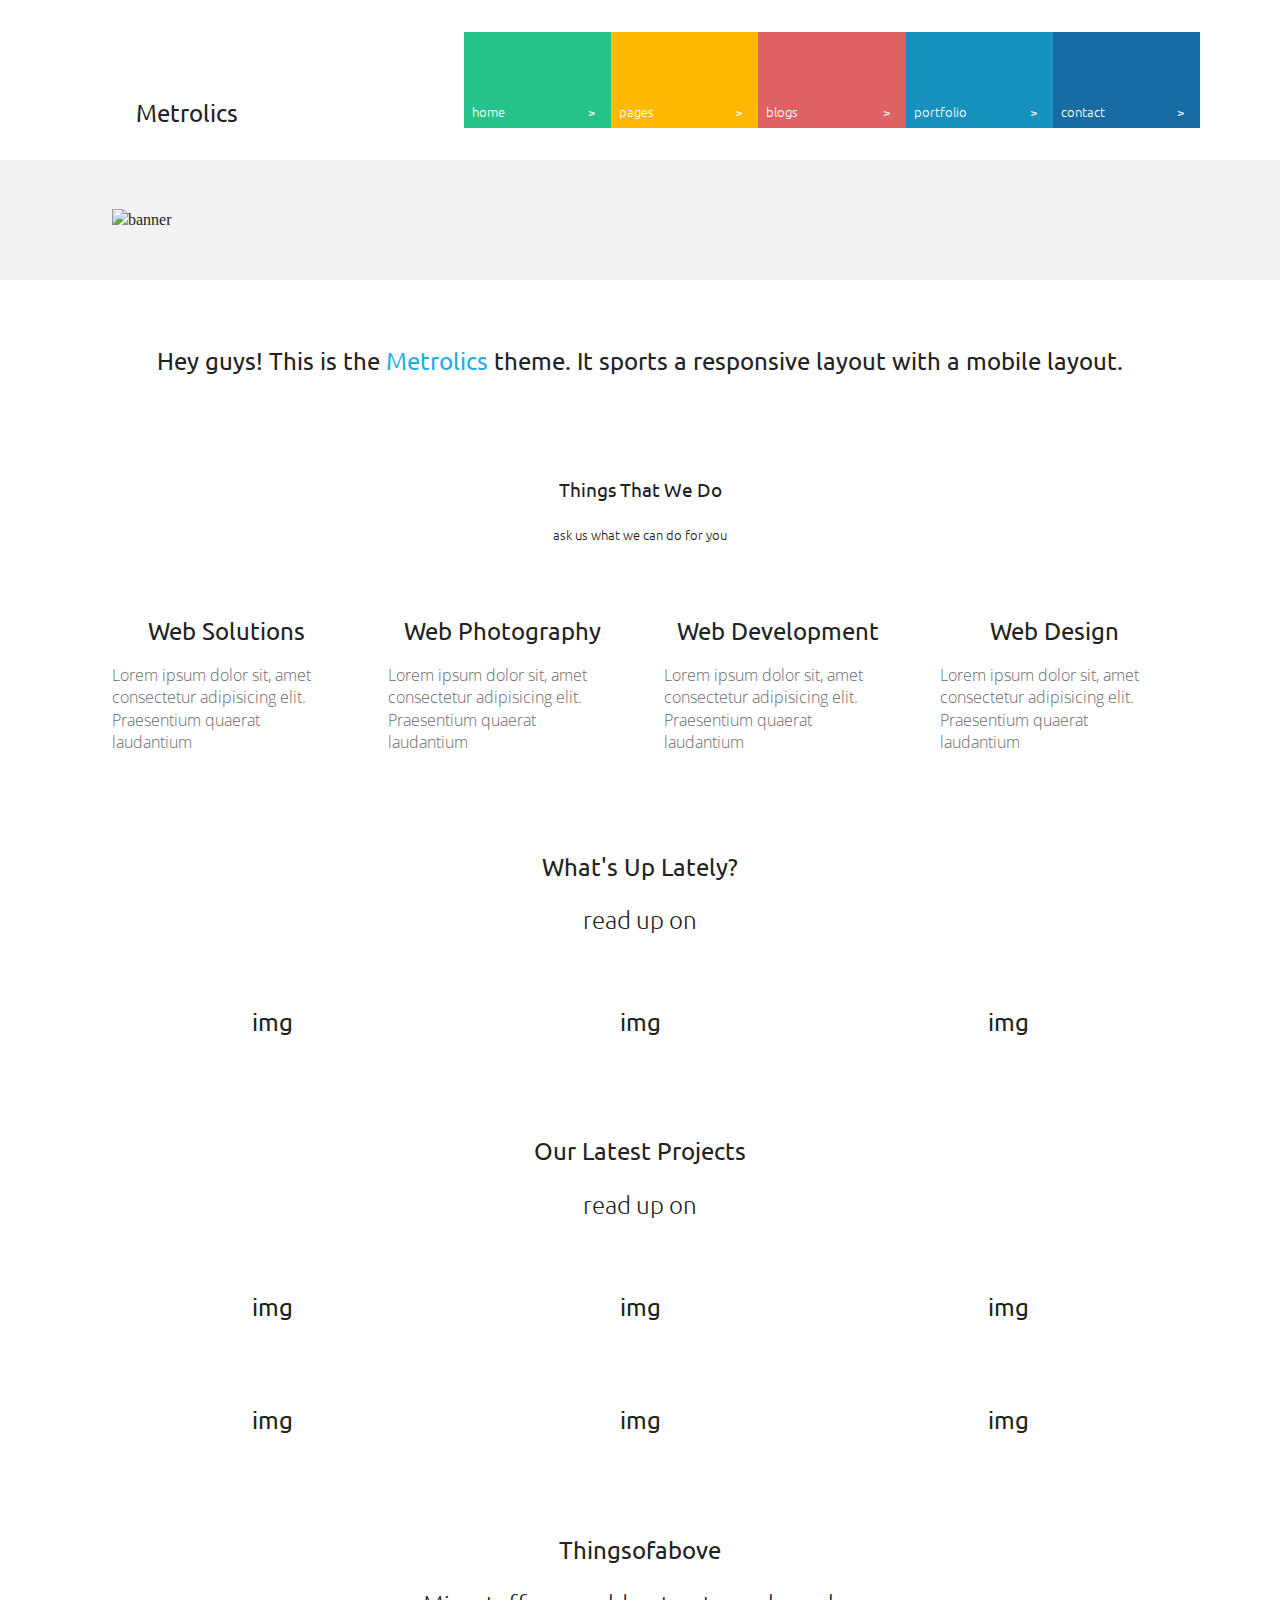
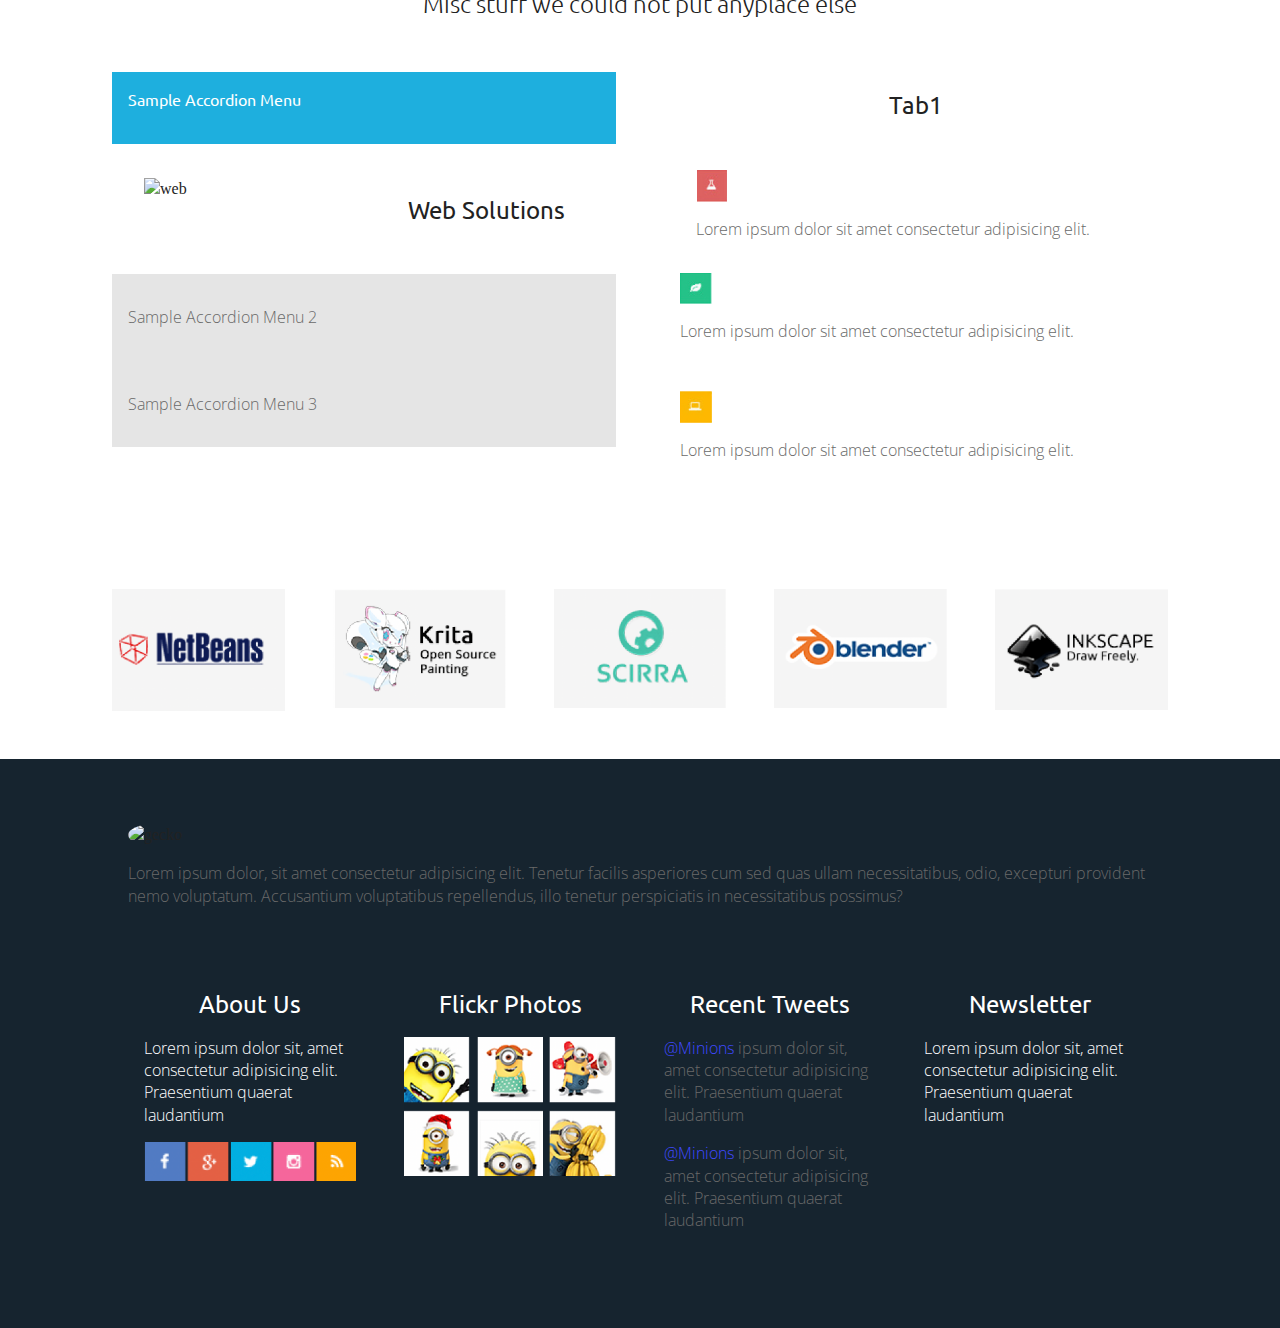
==== commit 71b8009e: "d" ====
--- a/index.html
+++ b/index.html
@@ -129,43 +129,38 @@
         <h2>Misc stuff we could not put anyplace else</h2>
         <div class="row m-col-3 l-col-2">
             <div class="col m-row-span">
-                <div class="sectionone"><p1>Sample Accordion Menu</p1></div>
+                <div class="sectionone"><p1>Sample Accordion Menu</p></div>
                 <div class="grid m-col-2">
                     <div class="col">
-                        <h1>img</h1>
-                    </div>
-                    <div class="col">
+                       <img src="websolutions.png" alt="web">
+                    </div>
+                    <div class="col-websolutions">
                         <h1>Web Solutions</h1>
                     </div>
                 </div>
-                <div class="section"><p>Sample Accordion Menu 2</p></div>
-                <div class="section"><p>Sample Accordion Menu 3</p></div>
+                <div class="sectiontwo"><p>Sample Accordion Menu 2</p></div>
+                <div class="sectiontwo"><p>Sample Accordion Menu 3</p></div>
                 
 
             </div>
 
             <div class="col m-row-span">
                 <h1>Tab1</h1>
-                <div class="grid m-col-2">
-                    <div class="col">
-                        <h1>img</h1>
-                    </div>
-                    <div class="col">
-                        <h3>Lorem ipsum dolor sit amet consectetur adipisicing elit.</h3>
-                    </div>
-                    <div class="col">
-                        <h1>img</h1>
-                    </div>
-                    <div class="col">
-                        <h3>Lorem ipsum dolor sit amet consectetur adipisicing elit.</h3>
-                    </div>
-                    <div class="col">
-                        <h1>img</h1>
-                    </div>
-                    <div class="col">
-                        <h3>Lorem ipsum dolor sit amet consectetur adipisicing elit.</h3>
-                    </div>
-                </div>
+                <div class="col m-row-span">
+                    <div>
+                        <img class="squares" src="assets/red.png" alt="red">
+                        <p>Lorem ipsum dolor sit amet consectetur adipisicing elit.</p>
+                    </div>
+                    <div">
+                      <img class="squares" src="assets/green.png" alt="green">
+                      <p>Lorem ipsum dolor sit amet consectetur adipisicing elit.</p>
+                    </div>
+                    <div>
+                        <img class="squares" src="assets/yellow.png" alt="yellow">
+                        <p>Lorem ipsum dolor sit amet consectetur adipisicing elit.</p>
+                    </div>
+                </div>
+            </div>
             </div>
         </div>
         
@@ -174,20 +169,20 @@
 
     <div class="s-hide m-hide">
         <div class="row m-col-5 l-col-1">
-            <div class="col">
-                <h1>img</h1>
-            </div>
-            <div class="col">
-                <h1>img</h1>
-            </div>
-            <div class="col">
-                <h1>img</h1>
-            </div>
-            <div class="col">
-                <h1>img</h1>
-            </div>
-            <div class="col">
-                <h1>img</h1>
+            <div class="col-brands">
+                <img src="assets/netbeans.png" alt="beans">
+            </div>
+            <div class="col-brands">
+               <img src="assets\krita.png" alt="krita">
+            </div>
+            <div class="col-brands">
+                <img src="assets/scirra.png" alt="scirra">
+            </div>
+            <div class="col-brands">
+               <img src="assets/blender.png" alt="blender">
+            </div>
+            <div class="col-brands">
+              <img src="assets/inkscape.png" alt="inkscape">
             </div>
         </div>
     </div>
@@ -195,23 +190,30 @@
     <footer>
         <div class="row">
             <div class="footer-col">
-                <h1>Footer</h1>
+                <div class="quote">
+                    <img class="gecko" src="https://a-z-animals.com/media/2018/09/Gecko-header-2.jpg" alt="gecko">
+                    <p>Lorem ipsum dolor, sit amet consectetur adipisicing elit. Tenetur facilis asperiores cum sed quas ullam necessitatibus, odio, excepturi provident nemo voluptatum. Accusantium voluptatibus repellendus, illo tenetur perspiciatis in necessitatibus possimus?</p>
+
+                </div>
                 <div class="row m-col-2 l-col-4">
-                    <div class="col">
-                        <h1>About Us</h1>
-                        <p>Lorem ipsum dolor sit, amet consectetur adipisicing elit. Praesentium quaerat laudantium </p>
-                    </div>
-                    <div class="col">
-                        <h1>Flickr Photos</h1>
-                        <p>Lorem ipsum dolor sit, amet consectetur adipisicing elit. Praesentium quaerat laudantium </p>
-                    </div>
-                    <div class="col">
-                        <h1>Recent Tweets</h1>
-                        <p>Lorem ipsum dolor sit, amet consectetur adipisicing elit. Praesentium quaerat laudantium </p>
-                    </div>
-                    <div class="col">
-                        <h1>Newsletter</h1>
-                        <p>Lorem ipsum dolor sit, amet consectetur adipisicing elit. Praesentium quaerat laudantium </p>
+                    <div class="footer-col">
+                        <h1 style="color:white">About Us</h1>
+                        <p style="color:white">Lorem ipsum dolor sit, amet consectetur adipisicing elit. Praesentium quaerat laudantium </p>
+                        <img src="assets/footer icon.png" alt="footericons">
+                    </div>
+                    <div class="footer-col">
+                        <h1 style="color:white">Flickr Photos</h1>
+                        <img src="assets/minions.png" alt="minions">
+                       
+                    </div>
+                    <div class="footer-col">
+                        <h1 style="color:white">Recent Tweets</h1>
+                        <p> <span1>@Minions </span1>ipsum dolor sit, amet consectetur adipisicing elit. Praesentium quaerat laudantium</p>
+                        <p> <span1>@Minions </span1>ipsum dolor sit, amet consectetur adipisicing elit. Praesentium quaerat laudantium</p>
+                    </div>
+                    <div class="footer-col">
+                        <h1 style="color:white">Newsletter</h1>
+                        <p style="color:white"> Lorem ipsum dolor sit, amet consectetur adipisicing elit. Praesentium quaerat laudantium </p>
                     </div>
                 </div>
             </div>
--- a/css/main.css
+++ b/css/main.css
@@ -144,7 +144,7 @@
 section,
 footer,
 .header {
-    outline: 1px solid #ccc;
+    outline: none;
     min-height: 1rem;
     padding: 1rem;
 }
@@ -161,7 +161,7 @@
 }
 /*slider*/
 .slider{
-    background-color: #c5c5c5;
+    background-color: #f3f3f3;
 }
 
 .slider-image{
@@ -207,9 +207,14 @@
 }
 
 /*section */
+
 .sectionone{
     background-color: #1eafde;
     font-size: 1rem;
+}
+
+.sectiontwo{
+    background-color: #e5e5e5;
 }
 
 p1{
@@ -229,7 +234,7 @@
 
 .col {
     position: relative;
-    background-color: rgb(242, 230, 177);
+    background-color: none;
 }
 
 .main-nav {
@@ -541,4 +546,40 @@
     h3 {
         page-break-after: avoid;
     }
+}
+
+.section {
+    background-color: #fff;
+}
+
+.col-brands{
+    background-color: white;
+}
+
+.col-websolutions {
+    background-color:white
+}
+
+.col-thingsabove {
+    background-color: white;
+}
+
+.squares {
+    width: 2rem;
+    height: 2rem;
+    object-fit: contain;
+}
+
+span1{
+    color: #3f49ff;
+}
+
+.gecko{
+    width: 2rem;
+    height: 2rem;
+    border-radius: 100%;
+}
+
+.quote{
+
 }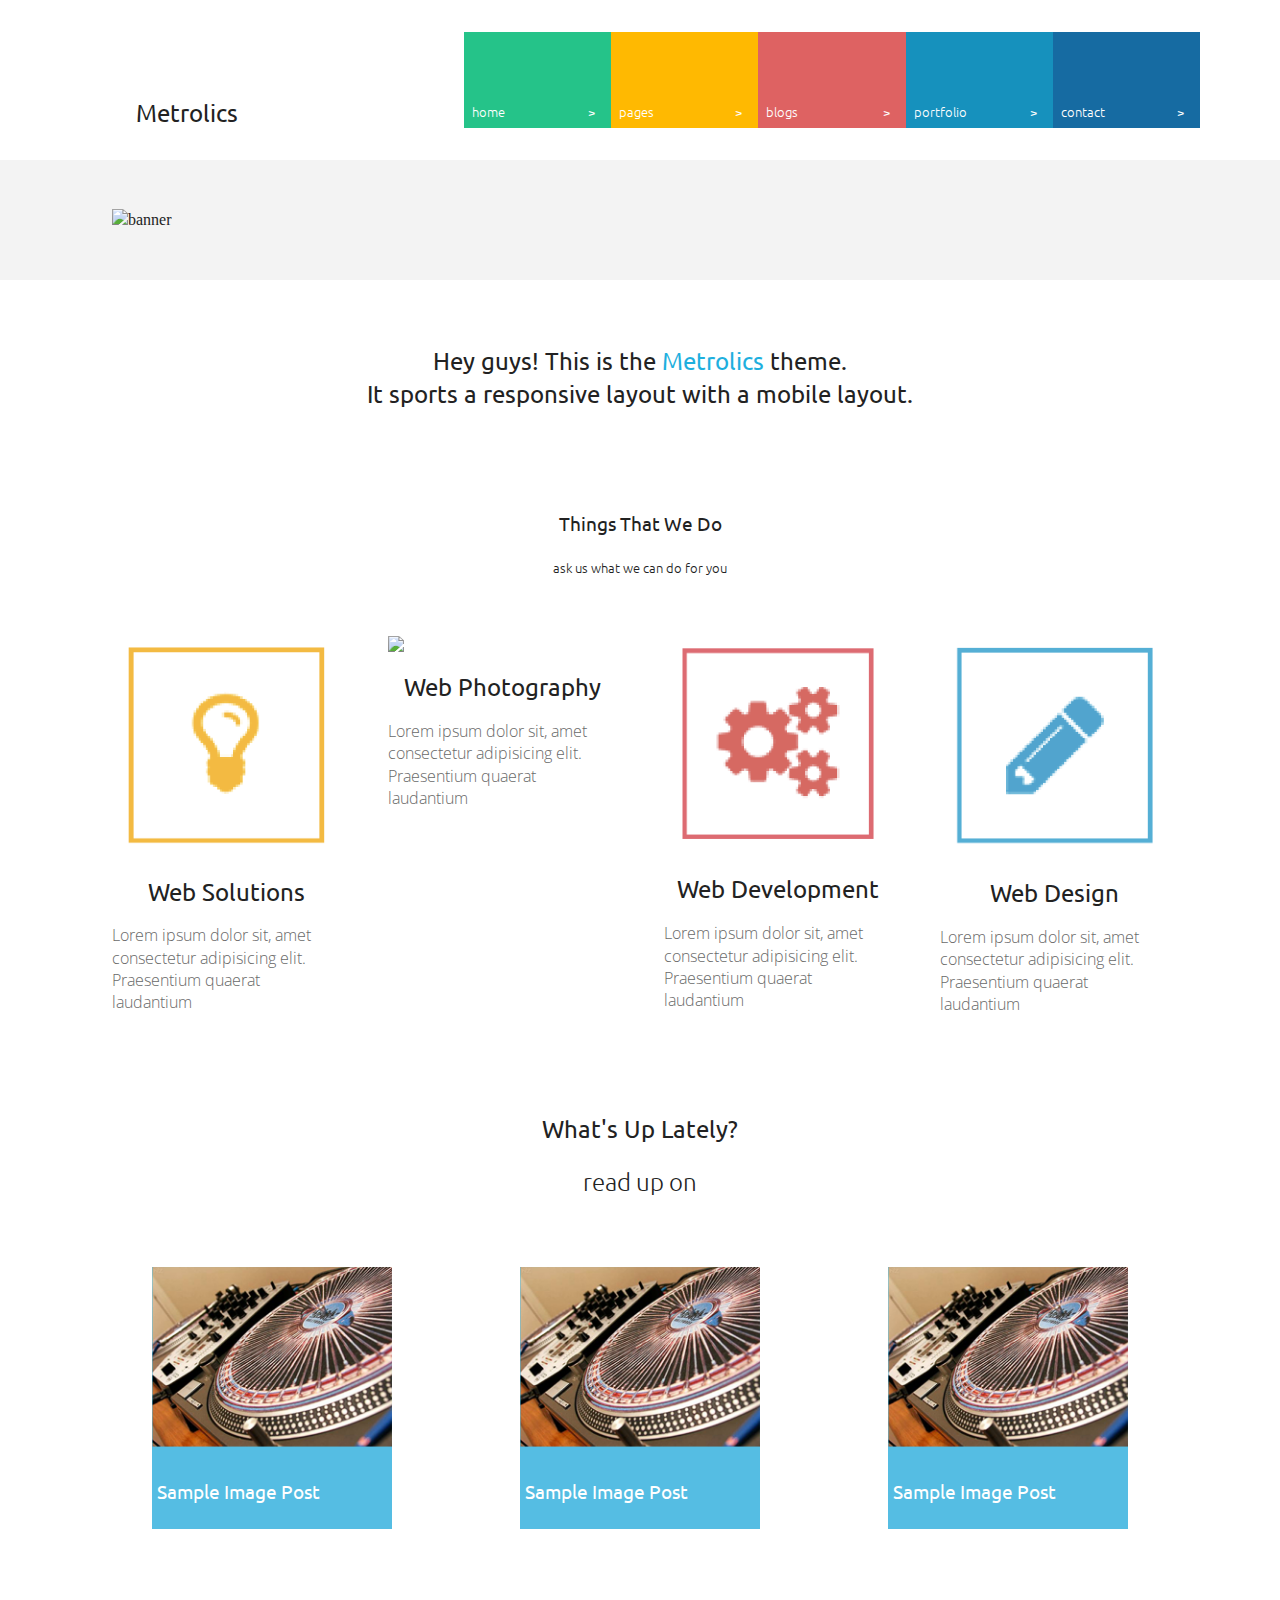
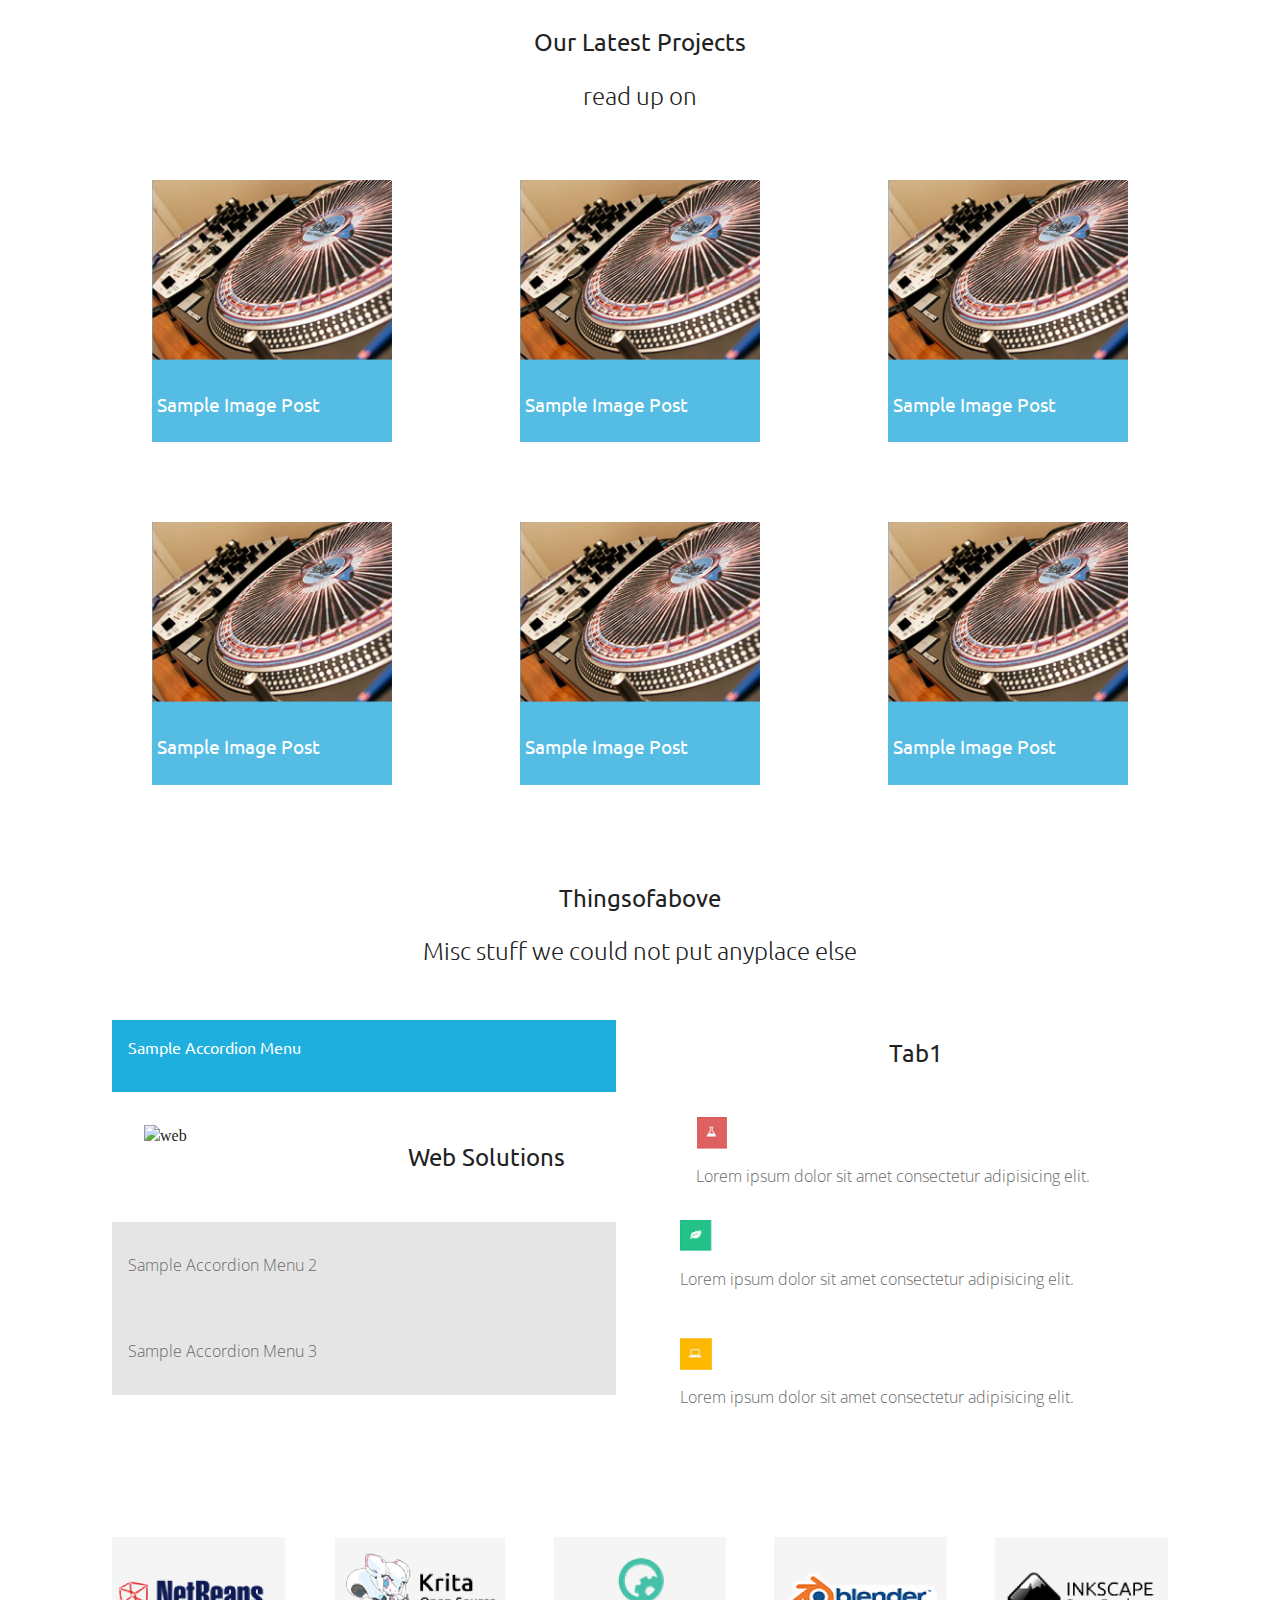
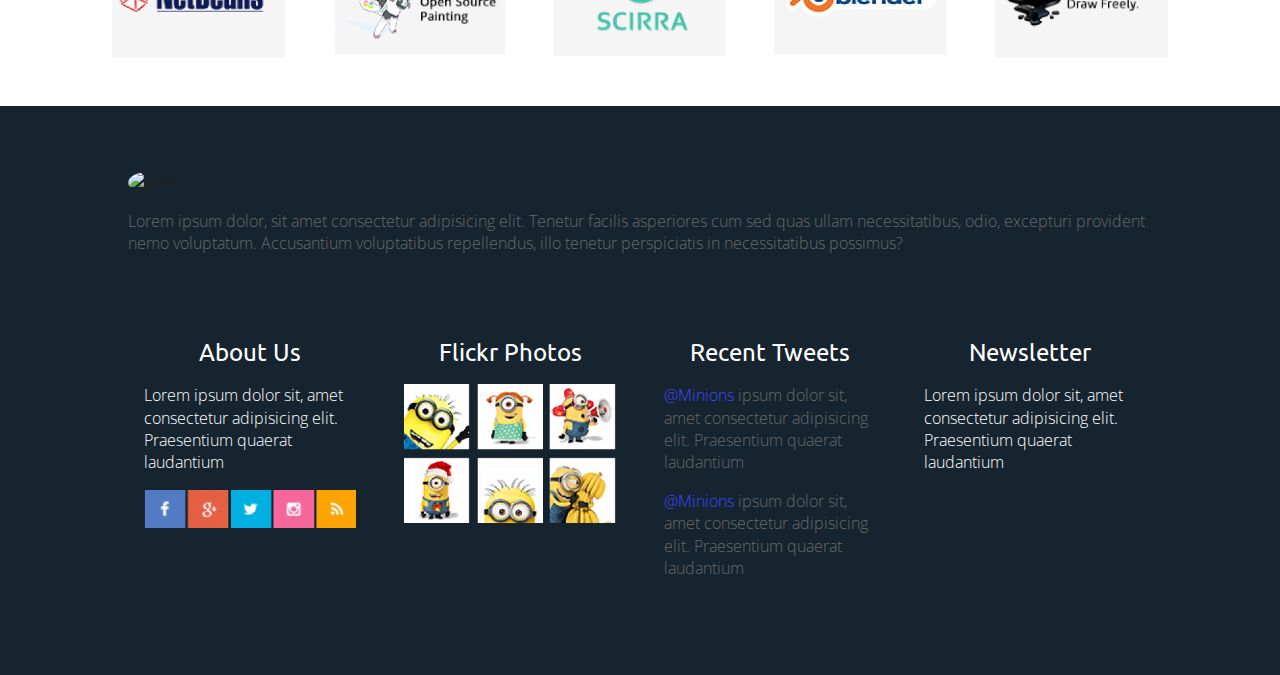
==== commit 8bba4018: "hudsons work" ====
--- a/index.html
+++ b/index.html
@@ -55,7 +55,7 @@
     <div class="">
         <div class="row">
             <div class="col">
-                <h1>Hey guys! This is the <span>Metrolics</span> theme. It sports a responsive layout with a mobile layout.</h1>
+                <h1>Hey guys! This is the <span>Metrolics</span> theme. <br> It sports a responsive layout with a mobile layout.</h1>
             </div>
         </div>
     </div>
@@ -65,18 +65,22 @@
         <h5> ask us what we can do for you </h5>
         <div class="row m-col-2 l-col-4">
             <div class="col">
+                <img class="light-image" src="light.png">
                 <h1>Web Solutions</h1>
                 <p>Lorem ipsum dolor sit, amet consectetur adipisicing elit. Praesentium quaerat laudantium </p>
             </div>
             <div class="col">
+                <img class="back-image" src="back.png">
                 <h1>Web Photography</h1>
                 <p>Lorem ipsum dolor sit, amet consectetur adipisicing elit. Praesentium quaerat laudantium </p>
             </div>
             <div class="col">
+                <img class="settings-image" src="settings.png">
                 <h1>Web Development</h1>
                 <p>Lorem ipsum dolor sit, amet consectetur adipisicing elit. Praesentium quaerat laudantium </p>
             </div>
             <div class="col">
+                <img class="write-image" src="write.png">
                 <h1>Web Design</h1>
                 <p>Lorem ipsum dolor sit, amet consectetur adipisicing elit. Praesentium quaerat laudantium </p>
             </div>
@@ -88,13 +92,31 @@
         <h2> read up on </h2>
         <div class="row m-col-3 l-col-3">
             <div class="col">
-                <h1>img</h1>
-            </div>
-            <div class="col">
-                <h1>img</h1>
-            </div>
-            <div class="col">
-                <h1>img</h1>
+                <figure class="project">
+                    <img class="html-image" src="html.png">
+                    <figcaption class="project__capture">
+                        <h3 class="heading">Sample Image Post</h3>
+                    </figcaption>
+                    
+                </figure>
+            </div>
+            <div class="col">
+                <figure class="project">
+                    <img class="html-image" src="html.png">
+                    <figcaption class="project__capture">
+                        <h3 class="heading">Sample Image Post</h3>
+                    </figcaption>
+                    
+                </figure>
+            </div>
+            <div class="col">
+                <figure class="project">
+                    <img class="html-image" src="html.png">
+                    <figcaption class="project__capture">
+                        <h3 class="heading">Sample Image Post</h3>
+                    </figcaption>
+                    
+                </figure>
             </div>
         </div> 
         
@@ -104,22 +126,59 @@
         <h2> read up on </h2>
         <div class="row m-col-4 l-col-3">
             <div class="col">
-                <h1>img</h1>
-            </div>
-            <div class="col">
-                <h1>img</h1>
-            </div>
-            <div class="col">
-                <h1>img</h1>
-            </div>
-            <div class="col">
-                <h1>img</h1>
-            </div>
-            <div class="col">
-                <h1>img</h1>
-            </div>
-            <div class="col">
-                <h1>img</h1>
+                <figure class="project">
+                    <img class="html-image" src="html.png">
+                    <figcaption class="project__capture">
+                        <h3 class="heading">Sample Image Post</h3>
+                    </figcaption>
+                    
+                </figure>
+
+            </div>
+            <div class="col">
+                <figure class="project">
+                    <img class="html-image" src="html.png">
+                    <figcaption class="project__capture">
+                        <h3 class="heading">Sample Image Post</h3>
+                    </figcaption>
+                    
+                </figure>
+            </div>
+            <div class="col">
+                <figure class="project">
+                    <img class="html-image" src="html.png">
+                    <figcaption class="project__capture">
+                        <h3 class="heading">Sample Image Post</h3>
+                    </figcaption>
+                    
+                </figure>
+            </div>
+            <div class="col">
+                <figure class="project">
+                    <img class="html-image" src="html.png">
+                    <figcaption class="project__capture">
+                        <h3 class="heading">Sample Image Post</h3>
+                    </figcaption>
+                    
+                </figure>
+            </div>
+            <div class="col">
+                <figure class="project">
+                    <img class="html-image" src="html.png">
+                    <figcaption class="project__capture">
+                        <h3 class="heading">Sample Image Post</h3>
+                    </figcaption>
+                    
+                </figure>
+            </div>
+            <div class="col">
+                <figure class="project">
+                    <img class="html-image" src="html.png">
+                    <figcaption class="project__capture">
+                        <h3 class="heading">Sample Image Post</h3>
+                    </figcaption>
+                    
+                </figure>
             </div>
         </div>
     </div>
--- a/css/main.css
+++ b/css/main.css
@@ -580,6 +580,16 @@
     border-radius: 100%;
 }
 
-.quote{
-
-}+.project{
+    background-color: #55bde3;
+    padding-bottom: 5px;
+}
+
+.heading{  
+    margin-left: 5px;
+    text-align: left; 
+    color: white;
+
+}
+
+
